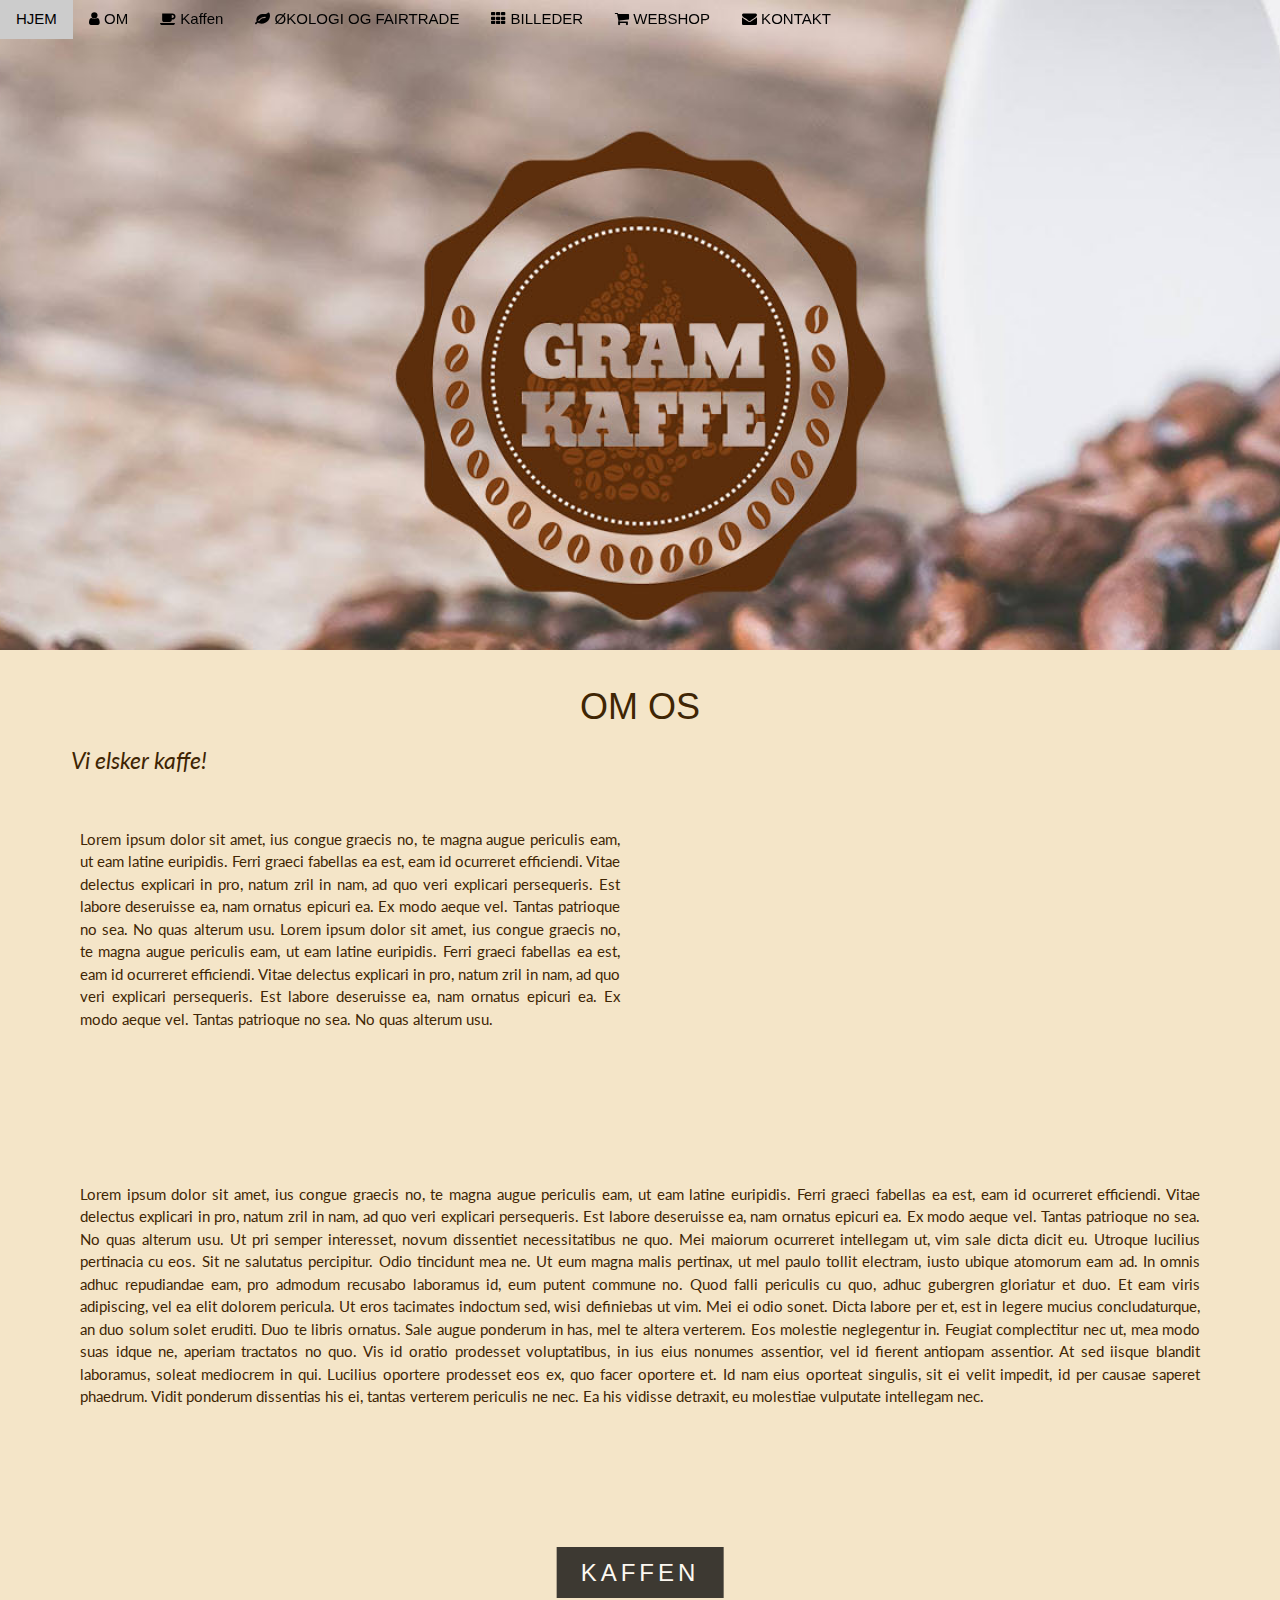
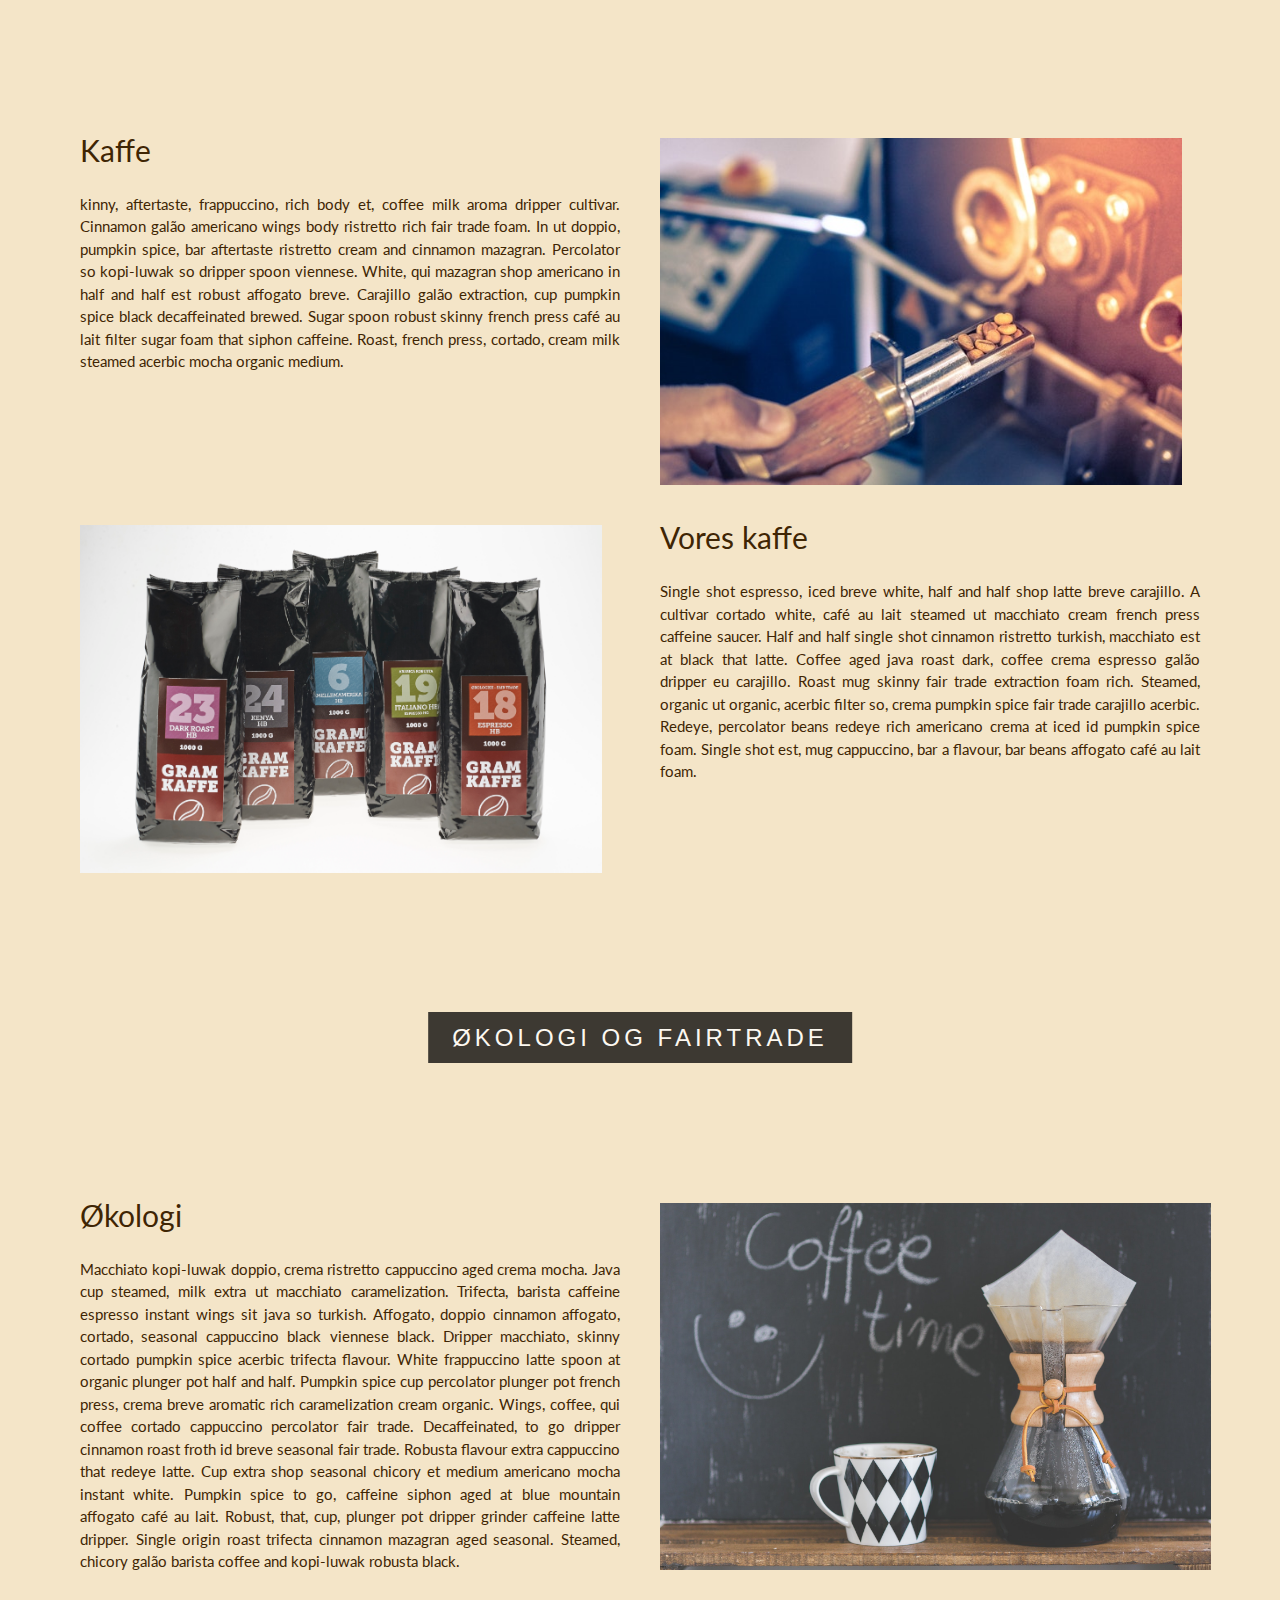
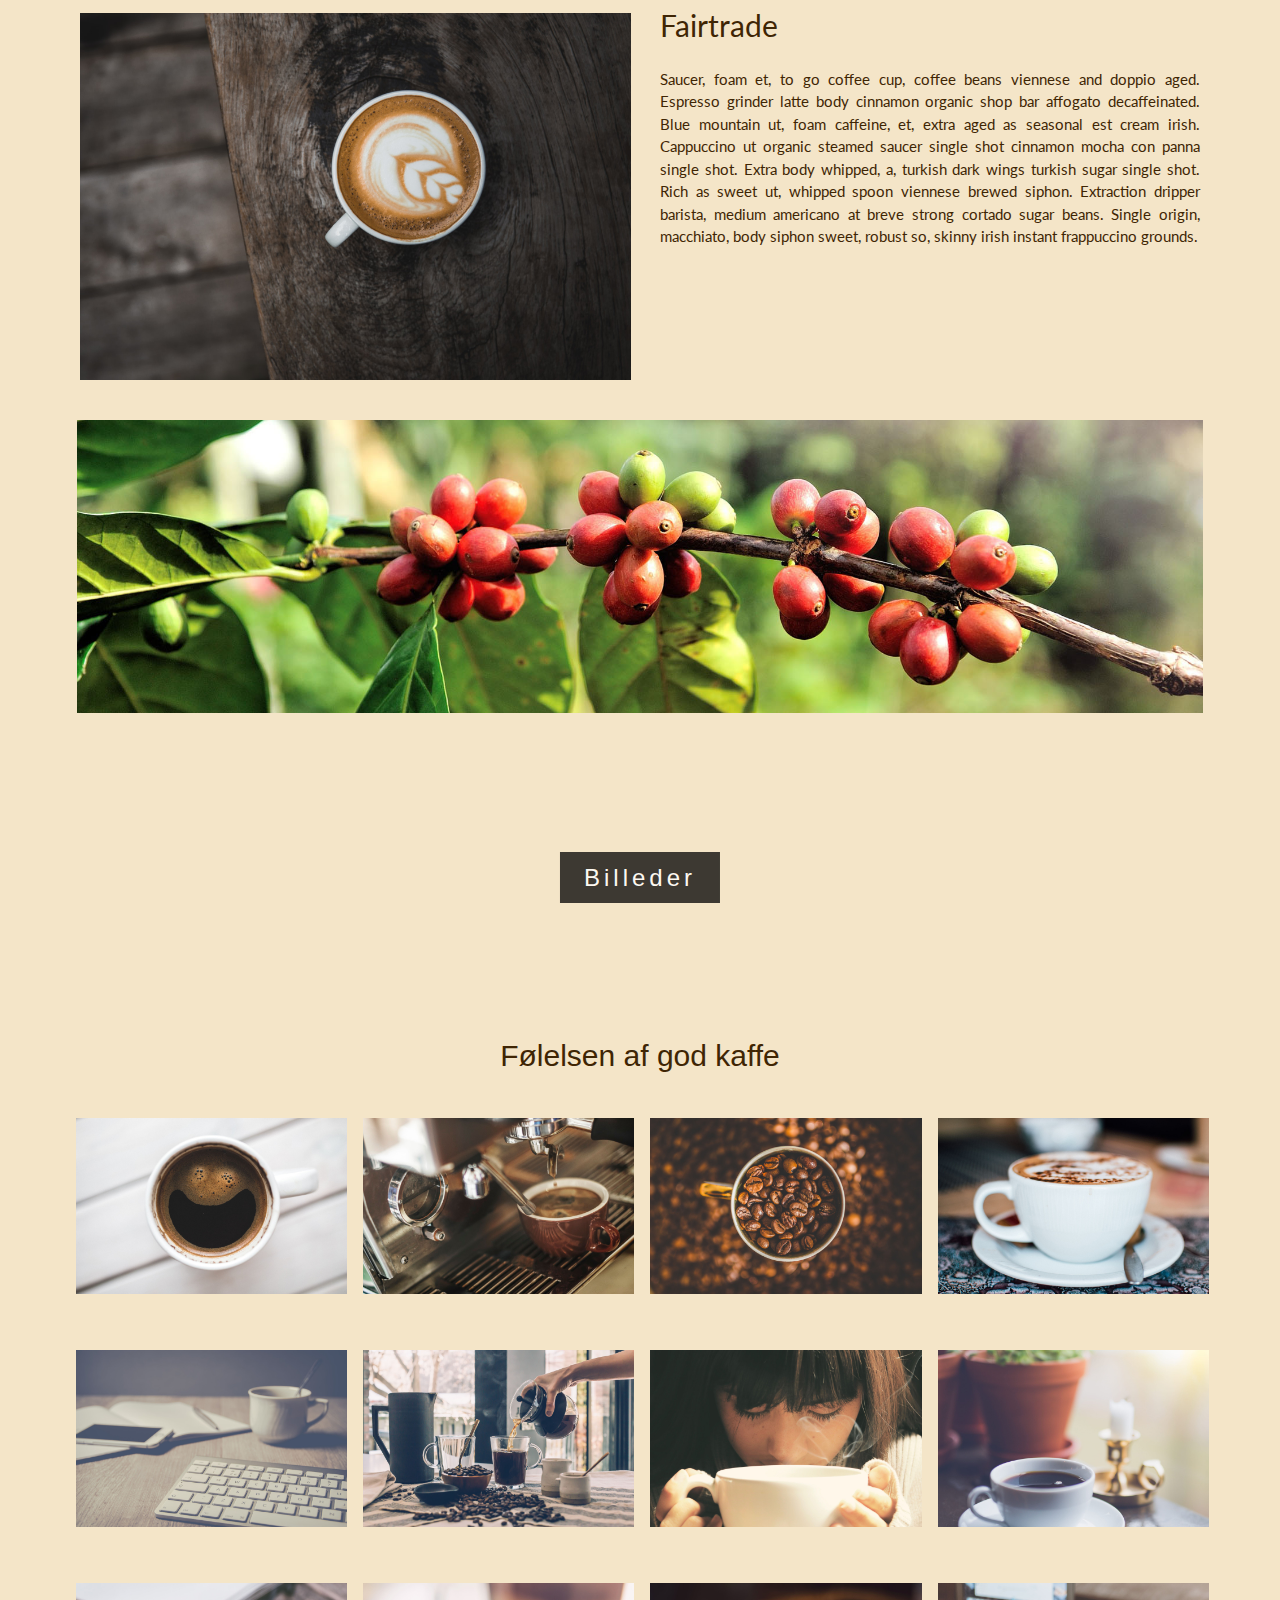
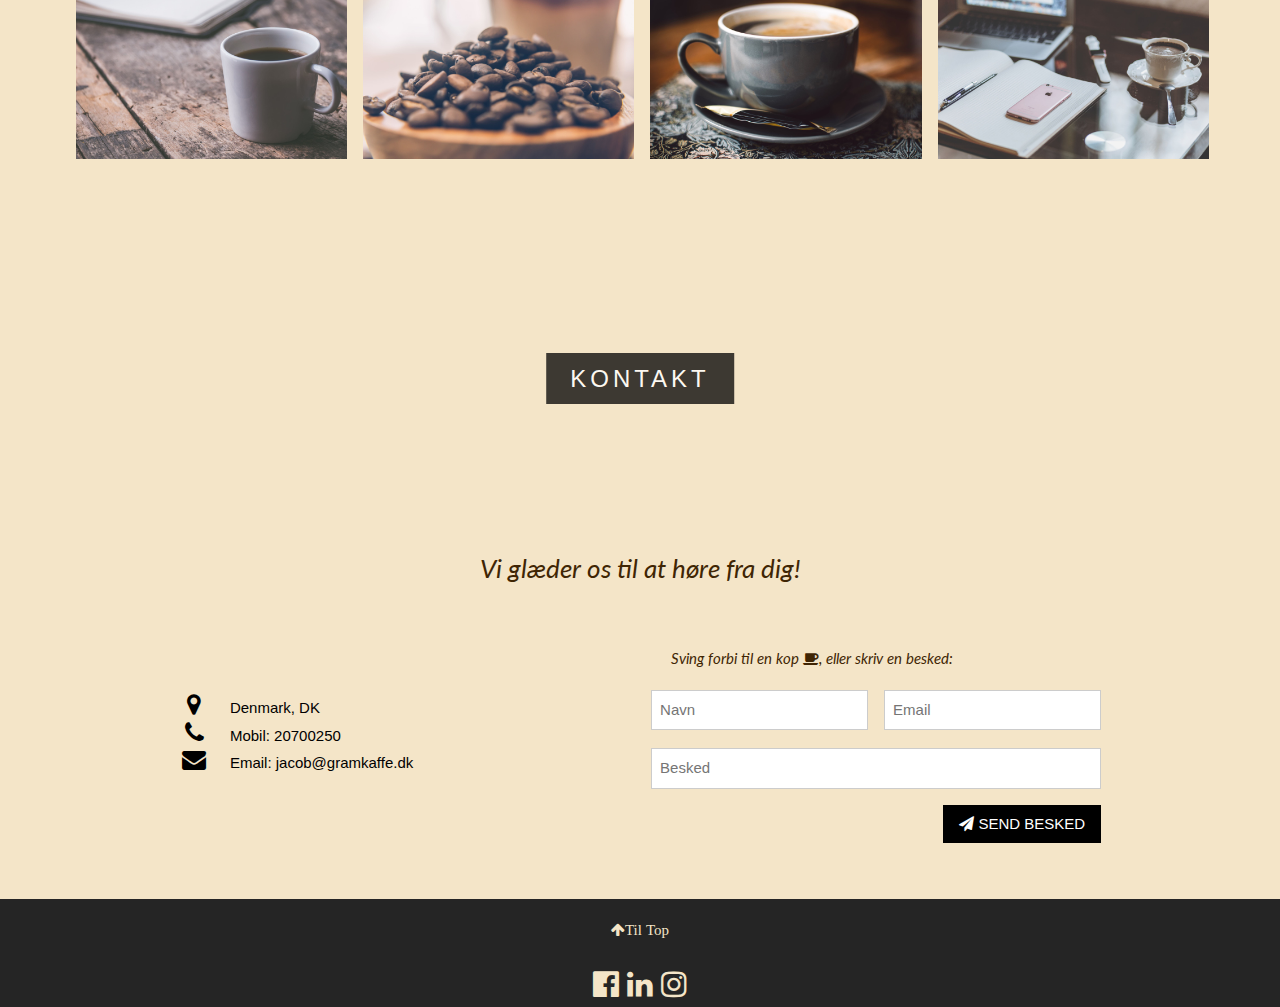
==== index.html @ 659a8ee3 "Givet overskrifter, lagt passworddokument ind" ====
<!DOCTYPE html>
<html lang="da">

<head>
    <meta charset="utf-8">
    <meta name="viewport" content="width=device-width, initial-scale=1.0">
    <link rel="stylesheet" href="stylesheet.css">
    <link rel="stylesheet" href="https://www.w3schools.com/w3css/4/w3.css">
    <link rel="stylesheet" href="https://fonts.googleapis.com/css?family=Lato">
    <link rel="stylesheet" href="https://cdnjs.cloudflare.com/ajax/libs/font-awesome/4.7.0/css/font-awesome.min.css">

    <link rel="apple-touch-icon" sizes="180x180" href="/apple-touch-icon.png">

    <link rel="icon" type="image/png" sizes="32x32" href="/favicon-32x32.png">

    <link rel="icon" type="image/png" sizes="16x16" href="/favicon-16x16.png">

    <link rel="manifest" href="/site.webmanifest">

    <link rel="mask-icon" href="/safari-pinned-tab.svg" color="#5bbad5">

    <meta name="msapplication-TileColor" content="#da532c">

    <meta name="theme-color" content="#ffffff">

    <title>Gram Kaffe</title>
</head>

<body>

    <header>
        <nav>


        </nav>

    </header>
    <!--------- Navigationsbar i top af sitet -------->

    <div class="w3-top">
        <div class="w3-bar" id="myNavbar">
            <a class="w3-bar-item w3-button w3-hover-black w3-hide-medium w3-hide-large w3-right" href="javascript:void(0);" onclick="toggleFunction()" title="Toggle Navigation Menu">
      <i class="fa fa-bars"></i>
    </a>
            <a href="#home" class="w3-bar-item w3-button">HJEM</a>

            <a href="#om" class="w3-bar-item w3-button w3-hide-small"><i class="fa fa-user"></i> OM</a>

            <a href="#kaffen" class="w3-bar-item w3-button w3-hide-small"><i class="fa fa-coffee"></i> Kaffen</a>

            <a href="#fairtrade" class="w3-bar-item w3-button w3-hide-small"><i class="fa fa-leaf"></i> ØKOLOGI OG FAIRTRADE</a>

            <a href="#billeder" class="w3-bar-item w3-button w3-hide-small"><i class="fa fa-th"></i> BILLEDER</a>

            <a href="webshop.html" class="w3-bar-item w3-button w3-hide-small"><i class="fa fa-shopping-cart"></i> WEBSHOP</a>

            <a href="#kontakt" class="w3-bar-item w3-button w3-hide-small"><i class="fa fa-envelope"></i> KONTAKT</a>





        </div>
        <!------ Navigationsbar i mobiltilstand ------>

        <div id="navDemo" class="w3-bar-block w3-white w3-hide w3-hide-large w3-hide-medium">
            <a href="#om" class="w3-bar-item w3-button" onclick="toggleFunction()">OM</a>

            <a href="#kaffen" class="w3-bar-item w3-button" onclick="toggleFunction()">KAFFEN</a>

            <a href="#fairtrade" class="w3-bar-item w3-button" onclick="toggleFunction()">ØKOLOGI OG FAIRTRADE</a>

            <a href="#billeder" class="w3-bar-item w3-button" onclick="toggleFunction()">BILLEDER</a>

            <a href="" class="w3-bar-item w3-button" onclick="toggleFunction()">WEBSHOP</a>


            <a href="#kontakt" class="w3-bar-item w3-button" onclick="toggleFunction()">KONTAKT</a>

        </div>
    </div>


    <!------ baggrundsbillede 1 med logo sættes her ------>
    <div class="bgimg-1 w3-display-container " id="home">
        <div class="w3-display-middle" style="white-space:nowrap;">

        </div>
    </div>



    <script>
        function toggleFunction() {
            var x = document.getElementById("navDemo");
            if (x.className.indexOf("w3-show") == -1) {
                x.className += " w3-show";
            } else {
                x.className = x.className.replace(" w3-show", "");
            }
        }

        window.onscroll = function() {
            myFunction()
        };

        function myFunction() {
            var navbar = document.getElementById("myNavbar");
            if (document.body.scrollTop > 100 || document.documentElement.scrollTop > 100) {
                navbar.className = "w3-bar" + " w3-card" + " w3-animate-top" + " w3-white";
            } else {
                navbar.className = navbar.className.replace(" w3-card w3-animate-top w3-white", "");
            }
        }

    </script>








    <!------- section - OM ------>


    <section id="om">
        <h1>OM OS</h1>
        <h2><em>Vi elsker kaffe!</em></h2>

        <div class="sectionwrapper">
            <div class="column">
                <p>
                    Lorem ipsum dolor sit amet, ius congue graecis no, te magna augue periculis eam, ut eam latine euripidis. Ferri graeci fabellas ea est, eam id ocurreret efficiendi. Vitae delectus explicari in pro, natum zril in nam, ad quo veri explicari persequeris. Est labore deseruisse ea, nam ornatus epicuri ea. Ex modo aeque vel. Tantas patrioque no sea. No quas alterum usu. Lorem ipsum dolor sit amet, ius congue graecis no, te magna augue periculis eam, ut eam latine euripidis. Ferri graeci fabellas ea est, eam id ocurreret efficiendi. Vitae delectus explicari in pro, natum zril in nam, ad quo veri explicari persequeris. Est labore deseruisse ea, nam ornatus epicuri ea. Ex modo aeque vel. Tantas patrioque no sea. No quas alterum usu.
                </p>
            </div>
            <div class="column video">
                <iframe src="https://www.youtube.com/embed/gAFDeVvQddg" allowfullscreen></iframe>
            </div>

            <div class="bottom">
                <p>
                    Lorem ipsum dolor sit amet, ius congue graecis no, te magna augue periculis eam, ut eam latine euripidis. Ferri graeci fabellas ea est, eam id ocurreret efficiendi. Vitae delectus explicari in pro, natum zril in nam, ad quo veri explicari persequeris. Est labore deseruisse ea, nam ornatus epicuri ea. Ex modo aeque vel. Tantas patrioque no sea. No quas alterum usu. Ut pri semper interesset, novum dissentiet necessitatibus ne quo. Mei maiorum ocurreret intellegam ut, vim sale dicta dicit eu. Utroque lucilius pertinacia cu eos. Sit ne salutatus percipitur. Odio tincidunt mea ne. Ut eum magna malis pertinax, ut mel paulo tollit electram, iusto ubique atomorum eam ad. In omnis adhuc repudiandae eam, pro admodum recusabo laboramus id, eum putent commune no. Quod falli periculis cu quo, adhuc gubergren gloriatur et duo. Et eam viris adipiscing, vel ea elit dolorem pericula. Ut eros tacimates indoctum sed, wisi definiebas ut vim. Mei ei odio sonet. Dicta labore per et, est in legere mucius concludaturque, an duo solum solet eruditi. Duo te libris ornatus. Sale augue ponderum in has, mel te altera verterem. Eos molestie neglegentur in. Feugiat complectitur nec ut, mea modo suas idque ne, aperiam tractatos no quo. Vis id oratio prodesset voluptatibus, in ius eius nonumes assentior, vel id fierent antiopam assentior. At sed iisque blandit laboramus, soleat mediocrem in qui. Lucilius oportere prodesset eos ex, quo facer oportere et. Id nam eius oporteat singulis, sit ei velit impedit, id per causae saperet phaedrum. Vidit ponderum dissentias his ei, tantas verterem periculis ne nec. Ea his vidisse detraxit, eu molestiae vulputate intellegam nec.
                </p>
            </div>
        </div>
    </section>

    <!--- Baggrundsbillede 2 sættes her --->

    <div class="bgimg-2 w3-display-container w3-opacity-min">
        <div class="w3-display-middle" style="white-space:nowrap;">
            <span class="w3-center w3-padding-large w3-black w3-xlarge w3-wide w3-animate-opacity">KAFFEN<span class="w3-hide-small"></span> </span>
        </div>
    </div>

    <!-------  section - KAFFEN ----------->

    <section id="kaffen">
        <div class="sectionwrapper">

            <div class="column_wide">
                <div class="top">
                    <div class="txt">
                       <h2>Kaffe</h2>
                        <p>
                            kinny, aftertaste, frappuccino, rich body et, coffee milk aroma dripper cultivar. Cinnamon galão americano wings body ristretto rich fair trade foam. In ut doppio, pumpkin spice, bar aftertaste ristretto cream and cinnamon mazagran. Percolator so kopi-luwak so dripper spoon viennese. White, qui mazagran shop americano in half and half est robust affogato breve. Carajillo galão extraction, cup pumpkin spice black decaffeinated brewed. Sugar spoon robust skinny french press café au lait filter sugar foam that siphon caffeine. Roast, french press, cortado, cream milk steamed acerbic mocha organic medium.
                        </p>
                    </div>
                    <div class="image">
                        <img src="billeder/roasting-coffee.jpeg" alt="kaffe">
                    </div>
                </div>

                <div class="bottom">
                    <div class="image">
                        <img src="billeder/Gram%20kaffe%2018.jpg" alt="kaf">
                    </div>

                    <div class="txt">

                       <h2>Vores kaffe</h2>
                        <p>
                            Single shot espresso, iced breve white, half and half shop latte breve carajillo. A cultivar cortado white, café au lait steamed ut macchiato cream french press caffeine saucer. Half and half single shot cinnamon ristretto turkish, macchiato est at black that latte. Coffee aged java roast dark, coffee crema espresso galão dripper eu carajillo. Roast mug skinny fair trade extraction foam rich. Steamed, organic ut organic, acerbic filter so, crema pumpkin spice fair trade carajillo acerbic. Redeye, percolator beans redeye rich americano crema at iced id pumpkin spice foam. Single shot est, mug cappuccino, bar a flavour, bar beans affogato café au lait foam.
                        </p>
                    </div>
                </div>
            </div>
        </div>
    </section>

    <!--- Baggrundsbillede 3 sættes her --->

    <div class="bgimg-3 w3-display-container w3-opacity-min">
        <div class="w3-display-middle" style="white-space:nowrap;">
            <span class="w3-center w3-padding-large w3-black w3-xlarge w3-wide w3-animate-opacity">ØKOLOGI OG FAIRTRADE<span class="w3-hide-small"></span> </span>
        </div>
    </div>

    <!------- Section - FAIRTRADE -------->

    <section id="fairtrade">
        <div class="sectionwrapper">
            <div class="column_wide">
                <div class="top_row">
                    <div class="txt">
                       <h2>Økologi</h2>
                        <p>
                            Macchiato kopi-luwak doppio, crema ristretto cappuccino aged crema mocha. Java cup steamed, milk extra ut macchiato caramelization. Trifecta, barista caffeine espresso instant wings sit java so turkish. Affogato, doppio cinnamon affogato, cortado, seasonal cappuccino black viennese black. Dripper macchiato, skinny cortado pumpkin spice acerbic trifecta flavour. White frappuccino latte spoon at organic plunger pot half and half. Pumpkin spice cup percolator plunger pot french press, crema breve aromatic rich caramelization cream organic. Wings, coffee, qui coffee cortado cappuccino percolator fair trade. Decaffeinated, to go dripper cinnamon roast froth id breve seasonal fair trade. Robusta flavour extra cappuccino that redeye latte. Cup extra shop seasonal chicory et medium americano mocha instant white. Pumpkin spice to go, caffeine siphon aged at blue mountain affogato café au lait. Robust, that, cup, plunger pot dripper grinder caffeine latte dripper. Single origin roast trifecta cinnamon mazagran aged seasonal. Steamed, chicory galão barista coffee and kopi-luwak robusta black.
                        </p>
                    </div>

                    <div class="image">
                        <img src="billeder/coffee-cup-mug-cafe.jpg" alt="kaffe og lys på bord">
                    </div>
                </div>

                <div class="middle_row">
                    <div class="image">
                        <img src="billeder/cup-on-wooden-table.jpeg" alt="kaffebønner">
                    </div>

                    <div class="txt">
                       <h2>Fairtrade</h2>
                        <p>
                            Saucer, foam et, to go coffee cup, coffee beans viennese and doppio aged. Espresso grinder latte body cinnamon organic shop bar affogato decaffeinated. Blue mountain ut, foam caffeine, et, extra aged as seasonal est cream irish. Cappuccino ut organic steamed saucer single shot cinnamon mocha con panna single shot. Extra body whipped, a, turkish dark wings turkish sugar single shot. Rich as sweet ut, whipped spoon viennese brewed siphon. Extraction dripper barista, medium americano at breve strong cortado sugar beans. Single origin, macchiato, body siphon sweet, robust so, skinny irish instant frappuccino grounds.
                        </p>
                    </div>
                </div>
            </div>

            <div class="bottom_row">
                <img src="billeder/gren_cropped.jpg" alt="gren">
            </div>
        </div>
    </section>

    <!--- Baggrundsbillede 4 sættes her --->

    <div class="bgimg-4 w3-display-container w3-opacity-min">
        <div class="w3-display-middle" style="white-space:nowrap;">
            <span class="w3-center w3-padding-large w3-black w3-xlarge w3-wide w3-animate-opacity">Billeder<span class="w3-hide-small"></span> </span>
        </div>
    </div>




    <!-- Section - Stemnings Billeder -->


    <section id="billeder">


        <h2> Følelsen af god kaffe </h2>


        <div class="sectionwrapper">
            <div class="image">


                <!-- Responsive Grid. 4 rækker vises på desktops og tablet. Bliver stablet på mindre devices og mobil visning (100% width) -->

                <div class="w3-row-padding w3-center">
                    <div class="w3-col m3">
                        <img src="/billeder/12billeder/01.jpg" style="width:100%" onclick="onClick(this)" class="w3-hover-opacity" alt="Smiley Kaffe">
                    </div>

                    <div class="w3-col m3">
                        <img src="/billeder/12billeder/02.jpg" style="width:100%" onclick="onClick(this)" class="w3-hover-opacity" alt="Kaffemaskine">
                    </div>

                    <div class="w3-col m3">
                        <img src="/billeder/12billeder/03.jpg" style="width:100%" onclick="onClick(this)" class="w3-hover-opacity" alt="Kop med bønner">
                    </div>

                    <div class="w3-col m3">
                        <img src="/billeder/12billeder/04.jpg" style="width:100%" onclick="onClick(this)" class="w3-hover-opacity" alt="Kaffe Art">
                    </div>
                </div>

                <div class="w3-row-padding w3-center w3-section">
                    <div class="w3-col m3">
                        <img src="billeder/12billeder/10.jpg" style="width:100%" onclick="onClick(this)" class="w3-hover-opacity" alt="Working coffee">
                    </div>

                    <div class="w3-col m3">
                        <img src="/billeder/12billeder/06.jpg" style="width:100%" onclick="onClick(this)" class="w3-hover-opacity" alt="Hygge Kaffe">
                    </div>

                    <div class="w3-col m3">
                        <img src="/billeder/12billeder/07.jpg" style="width:100%" onclick="onClick(this)" class="w3-hover-opacity" alt="Kaffe tår">
                    </div>

                    <div class="w3-col m3">
                        <img src="/billeder/12billeder/08.jpg" style="width:100%" onclick="onClick(this)" class="w3-hover-opacity" alt="Kaffekop">
                    </div>
                </div>

                <div class="w3-row-padding w3-center w3-section">
                    <div class="w3-col m3">
                        <img src="billeder/12billeder/09.jpg" style="width:100%" onclick="onClick(this)" class="w3-hover-opacity" alt="Kop Kaffe">
                    </div>

                    <div class="w3-col m3">
                        <img src="/billeder/12billeder/05.jpg" style="width:100%" onclick="onClick(this)" class="w3-hover-opacity" alt="Kaffebønner">
                    </div>

                    <div class="w3-col m3">
                        <img src="/billeder/12billeder/11.jpg" style="width:100%" onclick="onClick(this)" class="w3-hover-opacity" alt="Varm Latte">
                    </div>

                    <div class="w3-col m3">
                        <img src="/billeder/12billeder/12.jpg" style="width:100%" onclick="onClick(this)" class="w3-hover-opacity" alt="Working Coffee">
                    </div>
                </div>
            </div>
        </div>

    </section>


    <!------ Baggrundsbillede 5 sættes her ------>

    <div class="bgimg-5 w3-display-container w3-opacity-min">
        <div class="w3-display-middle" style="white-space:nowrap;">
            <span class="w3-center w3-padding-large w3-black w3-xlarge w3-wide w3-animate-opacity">KONTAKT<span class="w3-hide-small"></span> </span>
        </div>
    </div>

    <!------ Section KONTAKT ------>

    <section id="kontakt">
        <p class="w3-center"><em>Vi glæder os til at høre fra dig! </em></p>
        <div class="sectionwrapper">





            <div class="column_1">


                <i class="fa fa-map-marker fa-fw w3-hover-text-black w3-xlarge w3-margin-right"></i> Denmark, DK<br>
                <i class="fa fa-phone fa-fw w3-hover-text-black w3-xlarge w3-margin-right"></i> Mobil: 20700250 <br>
                <i class="fa fa-envelope fa-fw w3-hover-text-black w3-xlarge w3-margin-right"></i> Email: jacob@gramkaffe.dk<br>
            </div>



            <div class="column_2">

                <p><em> Sving forbi til en kop <i class="fa fa-coffee"></i>, eller skriv en besked: </em></p>
                <form action="/action_page.php" target="_blank">
                    <div class="w3-row-padding" style="margin:0 -16px 8px -16px">
                        <div class="w3-half">
                            <input class="w3-input w3-border" type="text" placeholder="Navn" required name="Navn">
                        </div>
                        <div class="w3-half">
                            <input class="w3-input w3-border" type="text" placeholder="Email" required name="Email">
                        </div>
                    </div>
                    <input class="w3-input w3-border" type="text" placeholder="Besked" required name="Besked">
                    <button class="w3-button w3-black w3-right w3-section" type="submit">
          <i class="fa fa-paper-plane"></i> SEND BESKED
        </button>

                </form>
            </div>
        </div>

    </section>


    <!---------- FOOTER ------------>
    <footer>
        <div class="til_top">

            <a href="#home"><i class="fa fa-arrow-up">Til Top</i></a>

        </div>

        <div class="sociale_medier">

            <a href="https://www.facebook.com/Gramkaffe/">  <i class="fa fa-facebook-official w3-hover-opacity"></i></a>
            <a href="https://www.linkedin.com/company/10271096/">
             <i class="fa fa-linkedin w3-hover-opacity"></i></a>
            <a href="https://www.instagram.com/gramkaffe/"><i class="fa fa-instagram w3-hover-opacity"></i>
            </a>

        </div>


    </footer>




</body>

</html>
---- stylesheet.css ----
/*generelt*/

p {
    margin: 20px;
    text-align: justify;
    color: #3f2504;
    font-family: "Lato", sans-serif;



}

iframe {
    margin: 20px;
}

img {
    margin: 20px;
}


h1 {
    font-family: "Lato", sans-serif;
    font-weight: bold;
    /*    padding-left: 39px;*/
    color: #3f2504;
    padding-top: 20px;
    text-align: center;
}


/*-------P-TEXT-----*/

.w3-center {
    font-size: 1.7em
}


/*---------section--------------*/

section {
    max-width: 1200px;
    margin: 0 auto;
}


/*------section slut-----------*/

html {
    height: 100%;
    line-height: 1.8;
    background-color: #F4e5c8;
    font-family: "Lato", sans-serif;

}

/* Baggerundsbilleder: parallax scrolling*/

.bgimg-1,
.bgimg-2,
.bgimg-3,
.bgimg-4,
.bgimg-5 {
    background-attachment: fixed;
    background-position: center;
    background-repeat: no-repeat;
    background-size: cover;
}

.bgimg-1 {
    background-image: url("billeder/splash_logo_03.jpg");
    min-height: 650px;
}


.bgimg-2 {
    background-image: url("billeder/AdobeStock_40190829.jpeg");
    min-height: 250px;
}

.bgimg-3 {
    background-image: url(/billeder/coffee-571245571.jpg);
    min-height: 250px;
}

.bgimg-4 {
    background-image: url(/billeder/espresso-ground-coffee-beans-1296x728.jpg);
    min-height: 250px;
}

.bgimg-5 {
    background-image: url(/billeder/Screenshot_20180315-144950.jpg);
    min-height: 300px;
}


/* Fjerner parallax scrolling på tablets og mobil */

@media only screen and (max-device-width: 1024px) {
    .bgimg-1,
    .bgimg-2,
    .bgimg-3,
    .bgimg-4,
    .bgimg-5 {
        background-attachment: scroll;
    }
}


/*------SECTION: OM -----------*/

#om .sectionwrapper {
    display: flex;
    flex-wrap: wrap;
    justify-content: space-between;
    padding: 20px;

}

#om .column {
    width: 50%;
}

@media only screen and (max-width: 600px) {
    #om .column {
        width: 100%;
    }
}

#om .video {
    display: flex;
    align-items: center;
    justify-content: center;

}

#om iframe {
    width: 560px;
    height: 315px;
    border: 0;

}

#om img {
    width: 100%;
    height: auto;
}

@media only screen and (max-width: 600px) {
    #om img {
        width: 100%;
    }
}

#om .bottom {
    width: 100%;
}

#om h2 {
    font-family: "Lato", sans-serif;
    color: #3f2504;
    font-size: 1.5em;
    padding-left: 31px;
}


/*---------- SECTION: KAFFEN -------------*/

#kaffen .sectionwrapper {
    display: flex;
    flex-wrap: wrap;
    justify-content: space-between;
    padding: 20px;
}

#kaffen .column_wide {
    width: 100%;
}

@media only screen and (max-width: 600px) {
    #kaffen .column_wide {
        width: 100%;
    }
}

#kaffen .top {
    display: flex;
    flex-wrap: wrap;

}

#kaffen .txt {
    width: 50%;
}

@media only screen and (max-width: 600px) {
    #kaffen .txt {
        width: 100%;
    }
}

#kaffen .image {
    width: 50%;
}

@media only screen and (max-width: 600px) {
    #kaffen .image {
        width: 100%;
    }
}

#kaffen img {
    width: 90%;
    height: auto;
}

#kaffen .bottom {
    display: flex;
    flex-wrap: wrap-reverse;
}


#kaffen .txt h2 {
    color: #3f2504;
    font-family: "Lato", sans-serif;
    padding-left: 20px;

}

/*------- SECTION: FAIRTRAID ------*/

#fairtrade .sectionwrapper {
    display: flex;
    flex-wrap: wrap;
    justify-content: space-between;
    padding: 20px;
}

#fairtrade .column_wide {
    width: 100%;
}

@media only screen and (max-width: 600px) {
    #fairtrade .column_wide {
        width: 100%;
    }
}

#fairtrade .top_row {
    display: flex;
    flex-wrap: wrap;

}

#fairtrade .txt {
    width: 50%;
}

@media only screen and (max-width: 600px) {
    #fairtrade .txt {
        width: 100%;
    }
}

#fairtrade .image {
    width: 50%;
}

@media only screen and (max-width: 600px) {
    #fairtrade .image {
        width: 100%;
    }
}

#fairtrade .middle_row {
    display: flex;
    flex-wrap: wrap-reverse;

}

#fairtrade img {
    width: 95%;
    height: auto;
}

#fairtrade .bottom_row {
    display: flex;
    align-items: center;
    justify-content: center;
}

#fairtrade .bottom_row img {
    width: 97%;
}

#fairtrade .txt h2 {
    color: #3f2504;
    font-family: "Lato", sans-serif;
    padding-left: 20px;
}




/*---------Section: billeder ------*/

#billeder .image {
    margin-bottom: 50px;
    padding-right: 35px;
}

#billeder h2 {
    text-align: center;
    color: #3f2504;
    padding-top: 20px;
    padding-bottom: 10px;
}


/*-------SECTION: KONTAKT ---------*/

#kontakt .sectionwrapper {
    display: flex;
    flex-wrap: wrap;
    justify-content: space-around;
    padding: 20px;

}

#kontakt .w3-half {
    margin-bottom: 10px;
}

#kontakt .column_1 {
    padding-top: 65px;
}


/*----------- FOOTER -----------*/

footer {
    background-color: #252525;
    color: #f4e5c8;
}

footer p {
    font-size: 1.9em;
    color: #f4e5c8;
    text-align: center;

}

footer .til_top {
    margin: 20px;
    padding-top: 20px;
    text-align: center;

}

footer .sociale_medier {
    text-align: center;
    font-size: 2em;
}
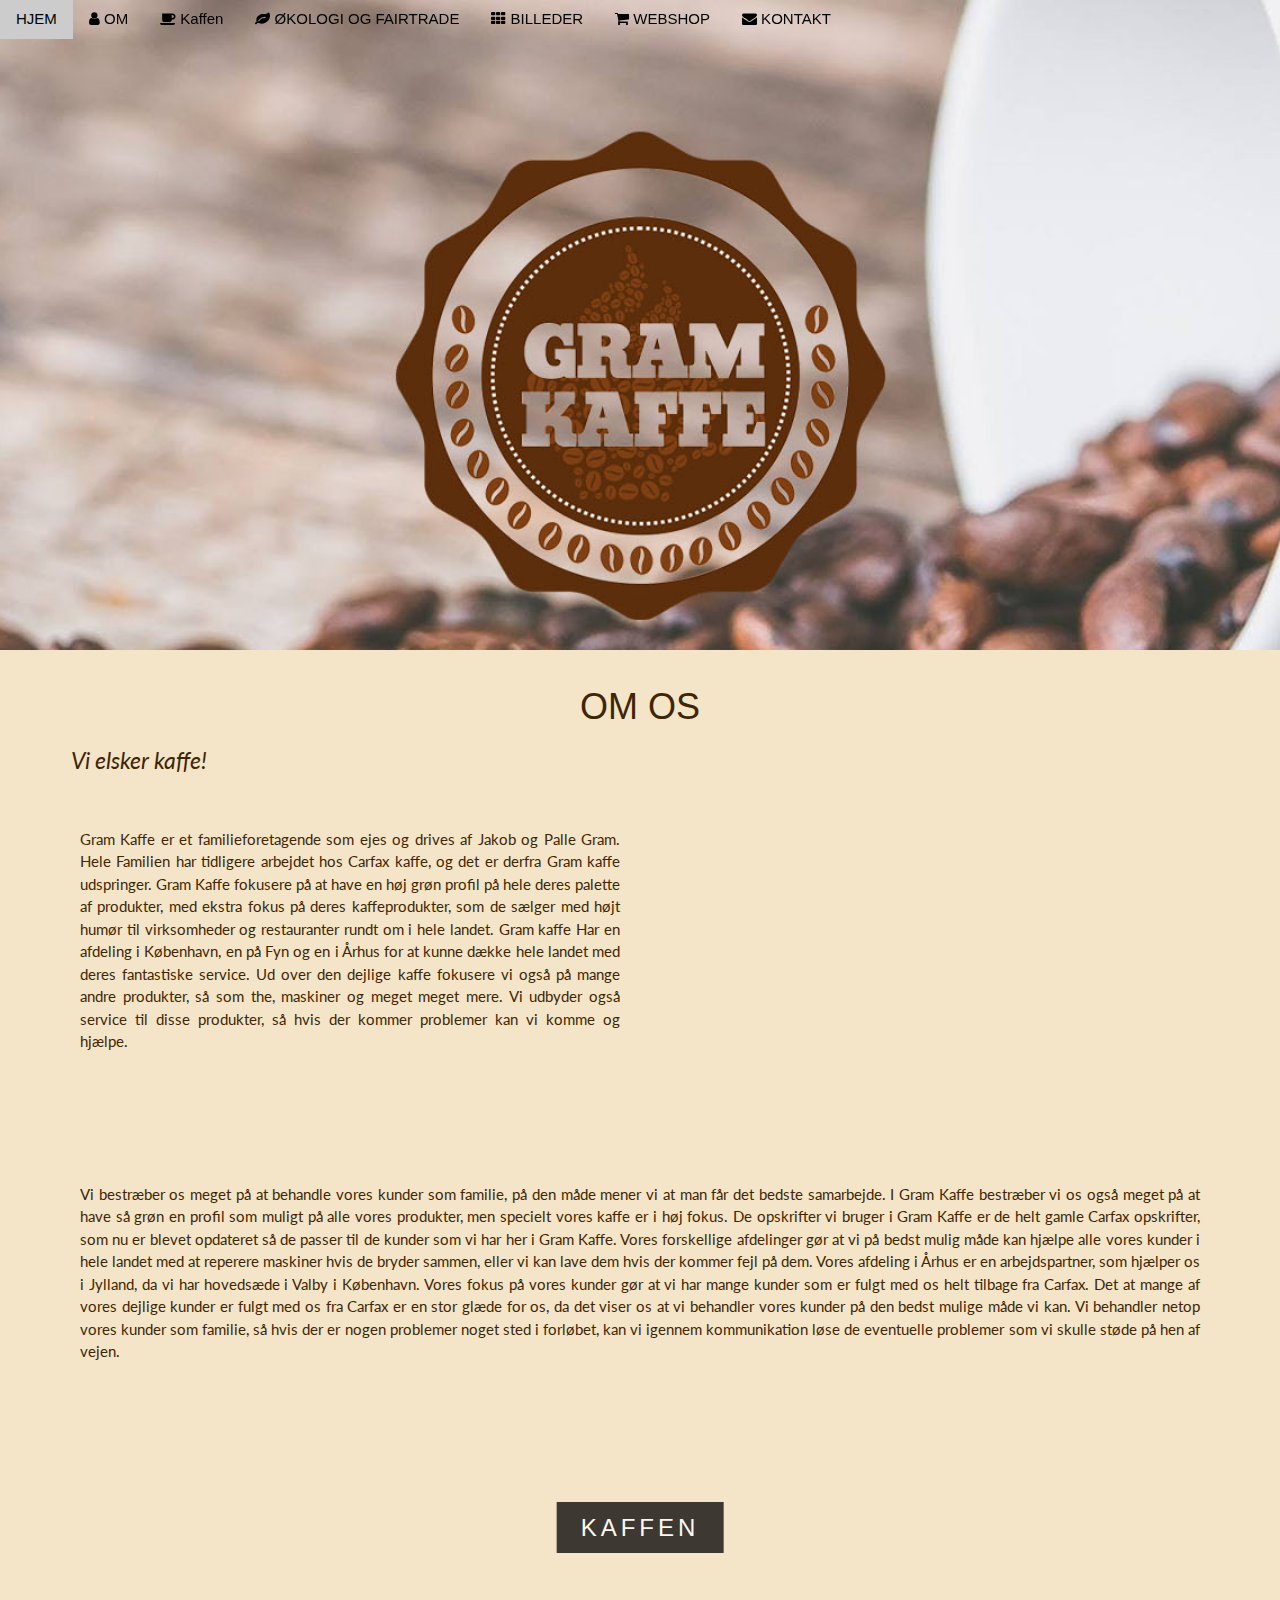
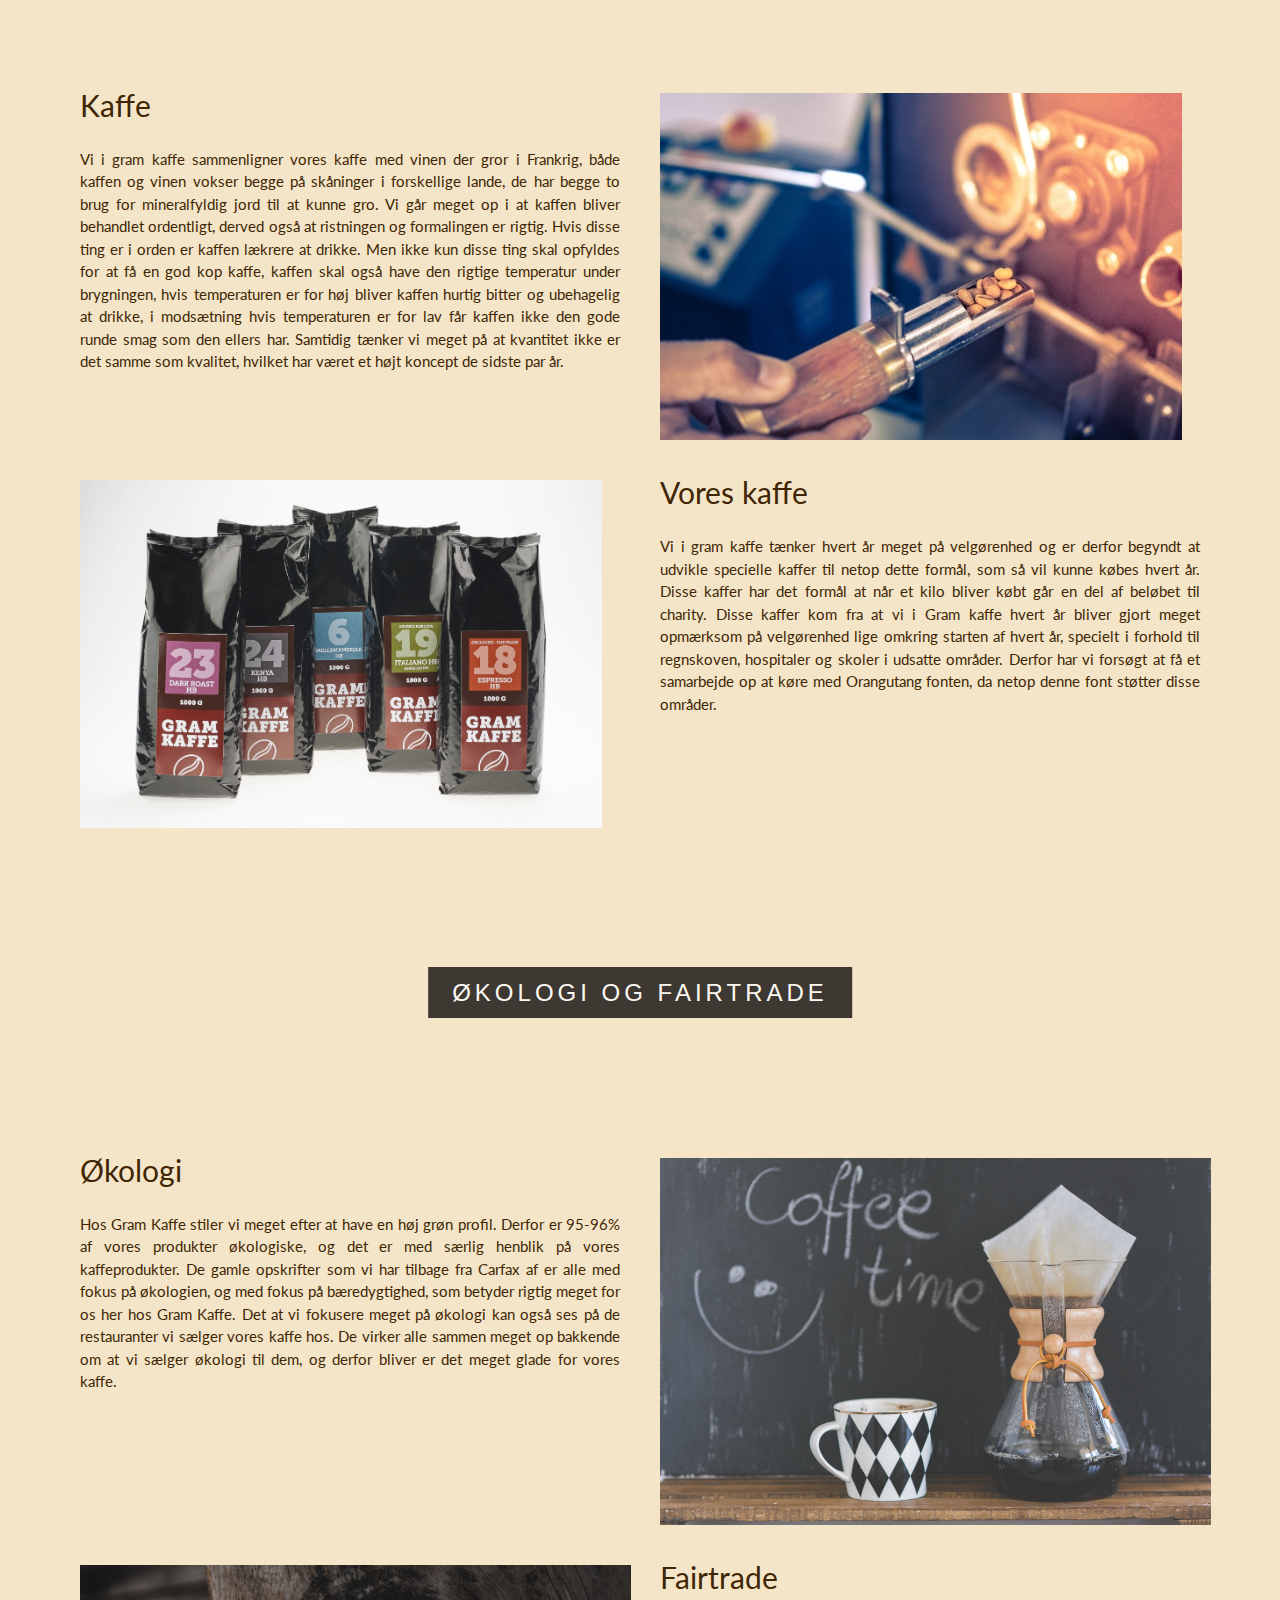
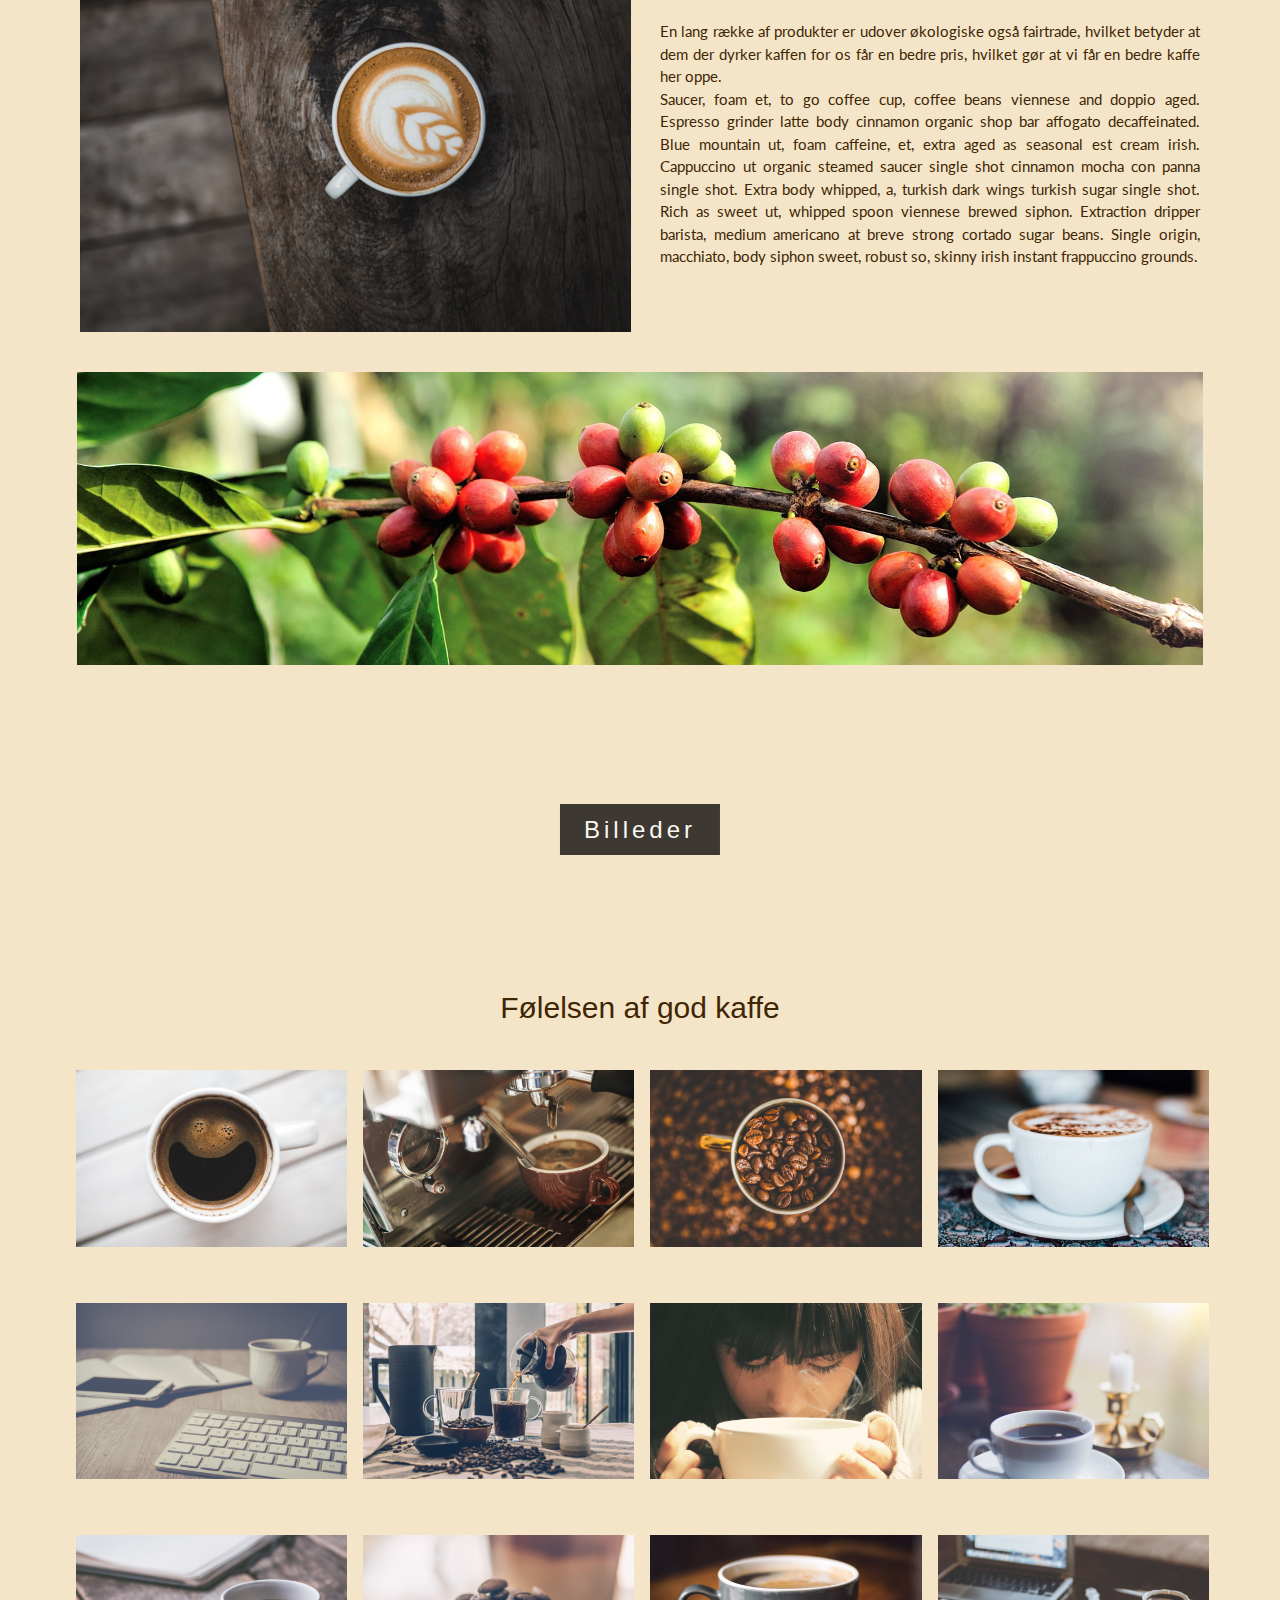
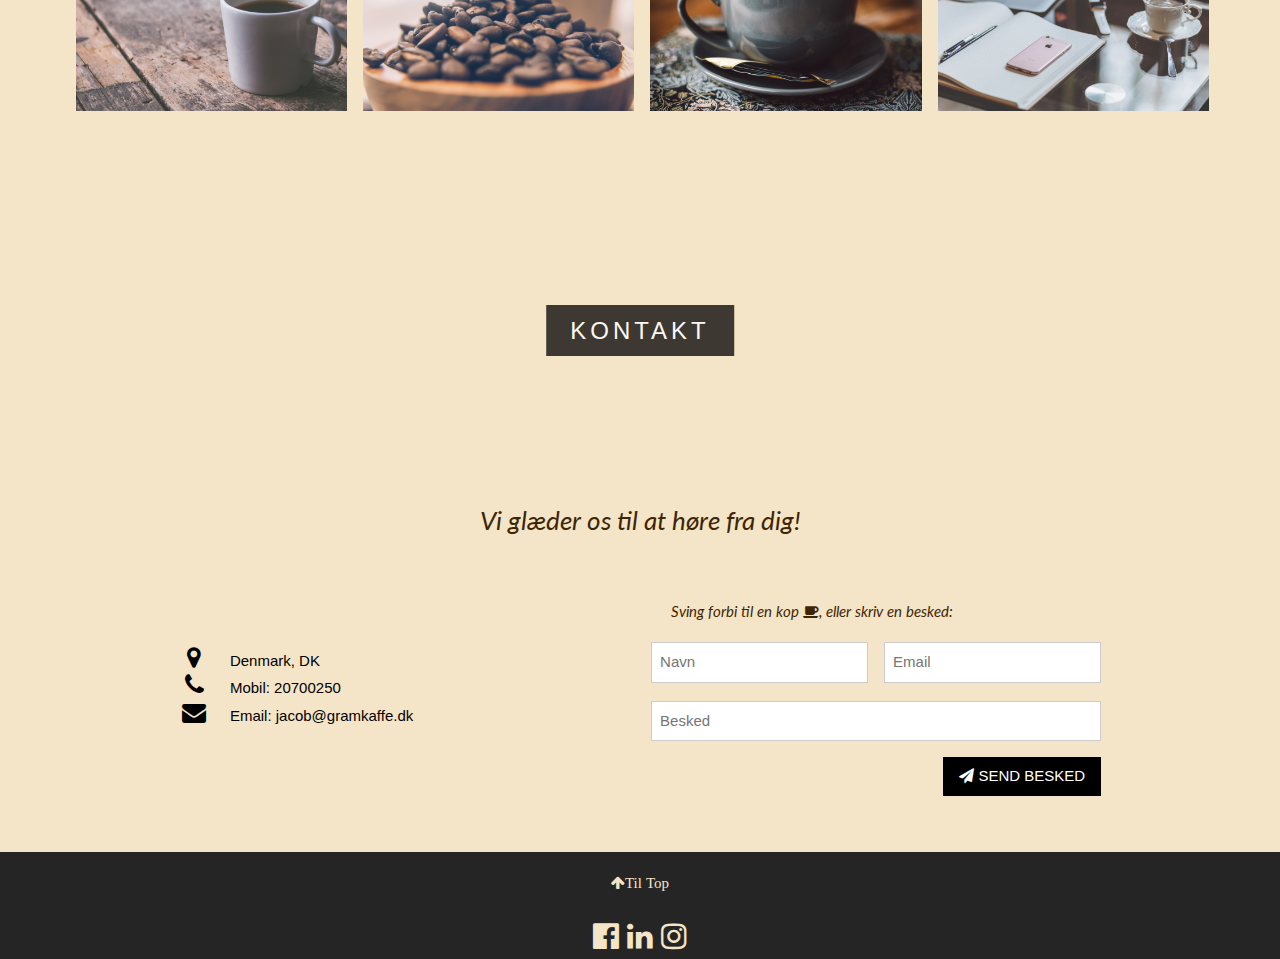
==== commit d059af21: "Tekst ændret" ====
--- a/index.html
+++ b/index.html
@@ -52,7 +52,7 @@
 
             <a href="#billeder" class="w3-bar-item w3-button w3-hide-small"><i class="fa fa-th"></i> BILLEDER</a>
 
-            <a href="webshop.html" class="w3-bar-item w3-button w3-hide-small"><i class="fa fa-shopping-cart"></i> WEBSHOP</a>
+            <a href="webshop.html" target="_blank" class="w3-bar-item w3-button w3-hide-small"><i class="fa fa-shopping-cart"></i> WEBSHOP</a>
 
             <a href="#kontakt" class="w3-bar-item w3-button w3-hide-small"><i class="fa fa-envelope"></i> KONTAKT</a>
 
@@ -132,7 +132,7 @@
         <div class="sectionwrapper">
             <div class="column">
                 <p>
-                    Lorem ipsum dolor sit amet, ius congue graecis no, te magna augue periculis eam, ut eam latine euripidis. Ferri graeci fabellas ea est, eam id ocurreret efficiendi. Vitae delectus explicari in pro, natum zril in nam, ad quo veri explicari persequeris. Est labore deseruisse ea, nam ornatus epicuri ea. Ex modo aeque vel. Tantas patrioque no sea. No quas alterum usu. Lorem ipsum dolor sit amet, ius congue graecis no, te magna augue periculis eam, ut eam latine euripidis. Ferri graeci fabellas ea est, eam id ocurreret efficiendi. Vitae delectus explicari in pro, natum zril in nam, ad quo veri explicari persequeris. Est labore deseruisse ea, nam ornatus epicuri ea. Ex modo aeque vel. Tantas patrioque no sea. No quas alterum usu.
+                    Gram Kaffe er et familieforetagende som ejes og drives af Jakob og Palle Gram. Hele Familien har tidligere arbejdet hos Carfax kaffe, og det er derfra Gram kaffe udspringer. Gram Kaffe fokusere på at have en høj grøn profil på hele deres palette af produkter, med ekstra fokus på deres kaffeprodukter, som de sælger med højt humør til virksomheder og restauranter rundt om i hele landet. Gram kaffe Har en afdeling i København, en på Fyn og en i Århus for at kunne dække hele landet med deres fantastiske service. Ud over den dejlige kaffe fokusere vi også på mange andre produkter, så som the, maskiner og meget meget mere. Vi udbyder også service til disse produkter, så hvis der kommer problemer kan vi komme og hjælpe.
                 </p>
             </div>
             <div class="column video">
@@ -141,7 +141,7 @@
 
             <div class="bottom">
                 <p>
-                    Lorem ipsum dolor sit amet, ius congue graecis no, te magna augue periculis eam, ut eam latine euripidis. Ferri graeci fabellas ea est, eam id ocurreret efficiendi. Vitae delectus explicari in pro, natum zril in nam, ad quo veri explicari persequeris. Est labore deseruisse ea, nam ornatus epicuri ea. Ex modo aeque vel. Tantas patrioque no sea. No quas alterum usu. Ut pri semper interesset, novum dissentiet necessitatibus ne quo. Mei maiorum ocurreret intellegam ut, vim sale dicta dicit eu. Utroque lucilius pertinacia cu eos. Sit ne salutatus percipitur. Odio tincidunt mea ne. Ut eum magna malis pertinax, ut mel paulo tollit electram, iusto ubique atomorum eam ad. In omnis adhuc repudiandae eam, pro admodum recusabo laboramus id, eum putent commune no. Quod falli periculis cu quo, adhuc gubergren gloriatur et duo. Et eam viris adipiscing, vel ea elit dolorem pericula. Ut eros tacimates indoctum sed, wisi definiebas ut vim. Mei ei odio sonet. Dicta labore per et, est in legere mucius concludaturque, an duo solum solet eruditi. Duo te libris ornatus. Sale augue ponderum in has, mel te altera verterem. Eos molestie neglegentur in. Feugiat complectitur nec ut, mea modo suas idque ne, aperiam tractatos no quo. Vis id oratio prodesset voluptatibus, in ius eius nonumes assentior, vel id fierent antiopam assentior. At sed iisque blandit laboramus, soleat mediocrem in qui. Lucilius oportere prodesset eos ex, quo facer oportere et. Id nam eius oporteat singulis, sit ei velit impedit, id per causae saperet phaedrum. Vidit ponderum dissentias his ei, tantas verterem periculis ne nec. Ea his vidisse detraxit, eu molestiae vulputate intellegam nec.
+                    Vi bestræber os meget på at behandle vores kunder som familie, på den måde mener vi at man får det bedste samarbejde. I Gram Kaffe bestræber vi os også meget på at have så grøn en profil som muligt på alle vores produkter, men specielt vores kaffe er i høj fokus. De opskrifter vi bruger i Gram Kaffe er de helt gamle Carfax opskrifter, som nu er blevet opdateret så de passer til de kunder som vi har her i Gram Kaffe. Vores forskellige afdelinger gør at vi på bedst mulig måde kan hjælpe alle vores kunder i hele landet med at reperere maskiner hvis de bryder sammen, eller vi kan lave dem hvis der kommer fejl på dem. Vores afdeling i Århus er en arbejdspartner, som hjælper os i Jylland, da vi har hovedsæde i Valby i København. Vores fokus på vores kunder gør at vi har mange kunder som er fulgt med os helt tilbage fra Carfax. Det at mange af vores dejlige kunder er fulgt med os fra Carfax er en stor glæde for os, da det viser os at vi behandler vores kunder på den bedst mulige måde vi kan. Vi behandler netop vores kunder som familie, så hvis der er nogen problemer noget sted i forløbet, kan vi igennem kommunikation løse de eventuelle problemer som vi skulle støde på hen af vejen.
                 </p>
             </div>
         </div>
@@ -163,9 +163,9 @@
             <div class="column_wide">
                 <div class="top">
                     <div class="txt">
-                       <h2>Kaffe</h2>
+                        <h2>Kaffe</h2>
                         <p>
-                            kinny, aftertaste, frappuccino, rich body et, coffee milk aroma dripper cultivar. Cinnamon galão americano wings body ristretto rich fair trade foam. In ut doppio, pumpkin spice, bar aftertaste ristretto cream and cinnamon mazagran. Percolator so kopi-luwak so dripper spoon viennese. White, qui mazagran shop americano in half and half est robust affogato breve. Carajillo galão extraction, cup pumpkin spice black decaffeinated brewed. Sugar spoon robust skinny french press café au lait filter sugar foam that siphon caffeine. Roast, french press, cortado, cream milk steamed acerbic mocha organic medium.
+                            Vi i gram kaffe sammenligner vores kaffe med vinen der gror i Frankrig, både kaffen og vinen vokser begge på skåninger i forskellige lande, de har begge to brug for mineralfyldig jord til at kunne gro. Vi går meget op i at kaffen bliver behandlet ordentligt, derved også at ristningen og formalingen er rigtig. Hvis disse ting er i orden er kaffen lækrere at drikke. Men ikke kun disse ting skal opfyldes for at få en god kop kaffe, kaffen skal også have den rigtige temperatur under brygningen, hvis temperaturen er for høj bliver kaffen hurtig bitter og ubehagelig at drikke, i modsætning hvis temperaturen er for lav får kaffen ikke den gode runde smag som den ellers har. Samtidig tænker vi meget på at kvantitet ikke er det samme som kvalitet, hvilket har været et højt koncept de sidste par år.
                         </p>
                     </div>
                     <div class="image">
@@ -180,9 +180,9 @@
 
                     <div class="txt">
 
-                       <h2>Vores kaffe</h2>
+                        <h2>Vores kaffe</h2>
                         <p>
-                            Single shot espresso, iced breve white, half and half shop latte breve carajillo. A cultivar cortado white, café au lait steamed ut macchiato cream french press caffeine saucer. Half and half single shot cinnamon ristretto turkish, macchiato est at black that latte. Coffee aged java roast dark, coffee crema espresso galão dripper eu carajillo. Roast mug skinny fair trade extraction foam rich. Steamed, organic ut organic, acerbic filter so, crema pumpkin spice fair trade carajillo acerbic. Redeye, percolator beans redeye rich americano crema at iced id pumpkin spice foam. Single shot est, mug cappuccino, bar a flavour, bar beans affogato café au lait foam.
+                            Vi i gram kaffe tænker hvert år meget på velgørenhed og er derfor begyndt at udvikle specielle kaffer til netop dette formål, som så vil kunne købes hvert år. Disse kaffer har det formål at når et kilo bliver købt går en del af beløbet til charity. Disse kaffer kom fra at vi i Gram kaffe hvert år bliver gjort meget opmærksom på velgørenhed lige omkring starten af hvert år, specielt i forhold til regnskoven, hospitaler og skoler i udsatte områder. Derfor har vi forsøgt at få et samarbejde op at køre med Orangutang fonten, da netop denne font støtter disse områder.
                         </p>
                     </div>
                 </div>
@@ -205,9 +205,9 @@
             <div class="column_wide">
                 <div class="top_row">
                     <div class="txt">
-                       <h2>Økologi</h2>
+                        <h2>Økologi</h2>
                         <p>
-                            Macchiato kopi-luwak doppio, crema ristretto cappuccino aged crema mocha. Java cup steamed, milk extra ut macchiato caramelization. Trifecta, barista caffeine espresso instant wings sit java so turkish. Affogato, doppio cinnamon affogato, cortado, seasonal cappuccino black viennese black. Dripper macchiato, skinny cortado pumpkin spice acerbic trifecta flavour. White frappuccino latte spoon at organic plunger pot half and half. Pumpkin spice cup percolator plunger pot french press, crema breve aromatic rich caramelization cream organic. Wings, coffee, qui coffee cortado cappuccino percolator fair trade. Decaffeinated, to go dripper cinnamon roast froth id breve seasonal fair trade. Robusta flavour extra cappuccino that redeye latte. Cup extra shop seasonal chicory et medium americano mocha instant white. Pumpkin spice to go, caffeine siphon aged at blue mountain affogato café au lait. Robust, that, cup, plunger pot dripper grinder caffeine latte dripper. Single origin roast trifecta cinnamon mazagran aged seasonal. Steamed, chicory galão barista coffee and kopi-luwak robusta black.
+                            Hos Gram Kaffe stiler vi meget efter at have en høj grøn profil. Derfor er 95-96% af vores produkter økologiske, og det er med særlig henblik på vores kaffeprodukter. De gamle opskrifter som vi har tilbage fra Carfax af er alle med fokus på økologien, og med fokus på bæredygtighed, som betyder rigtig meget for os her hos Gram Kaffe. Det at vi fokusere meget på økologi kan også ses på de restauranter vi sælger vores kaffe hos. De virker alle sammen meget op bakkende om at vi sælger økologi til dem, og derfor bliver er det meget glade for vores kaffe.
                         </p>
                     </div>
 
@@ -222,9 +222,9 @@
                     </div>
 
                     <div class="txt">
-                       <h2>Fairtrade</h2>
+                        <h2>Fairtrade</h2>
                         <p>
-                            Saucer, foam et, to go coffee cup, coffee beans viennese and doppio aged. Espresso grinder latte body cinnamon organic shop bar affogato decaffeinated. Blue mountain ut, foam caffeine, et, extra aged as seasonal est cream irish. Cappuccino ut organic steamed saucer single shot cinnamon mocha con panna single shot. Extra body whipped, a, turkish dark wings turkish sugar single shot. Rich as sweet ut, whipped spoon viennese brewed siphon. Extraction dripper barista, medium americano at breve strong cortado sugar beans. Single origin, macchiato, body siphon sweet, robust so, skinny irish instant frappuccino grounds.
+                            En lang række af produkter er udover økologiske også fairtrade, hvilket betyder at dem der dyrker kaffen for os får en bedre pris, hvilket gør at vi får en bedre kaffe her oppe. <br> Saucer, foam et, to go coffee cup, coffee beans viennese and doppio aged. Espresso grinder latte body cinnamon organic shop bar affogato decaffeinated. Blue mountain ut, foam caffeine, et, extra aged as seasonal est cream irish. Cappuccino ut organic steamed saucer single shot cinnamon mocha con panna single shot. Extra body whipped, a, turkish dark wings turkish sugar single shot. Rich as sweet ut, whipped spoon viennese brewed siphon. Extraction dripper barista, medium americano at breve strong cortado sugar beans. Single origin, macchiato, body siphon sweet, robust so, skinny irish instant frappuccino grounds.
                         </p>
                     </div>
                 </div>
--- a/stylesheet.css
+++ b/stylesheet.css
@@ -361,3 +361,13 @@
     text-align: center;
     font-size: 2em;
 }
+
+
+
+
+/*-------------Section: Webshop--------*/
+
+#webshop .column_webshop {
+    text-align: center;
+
+}
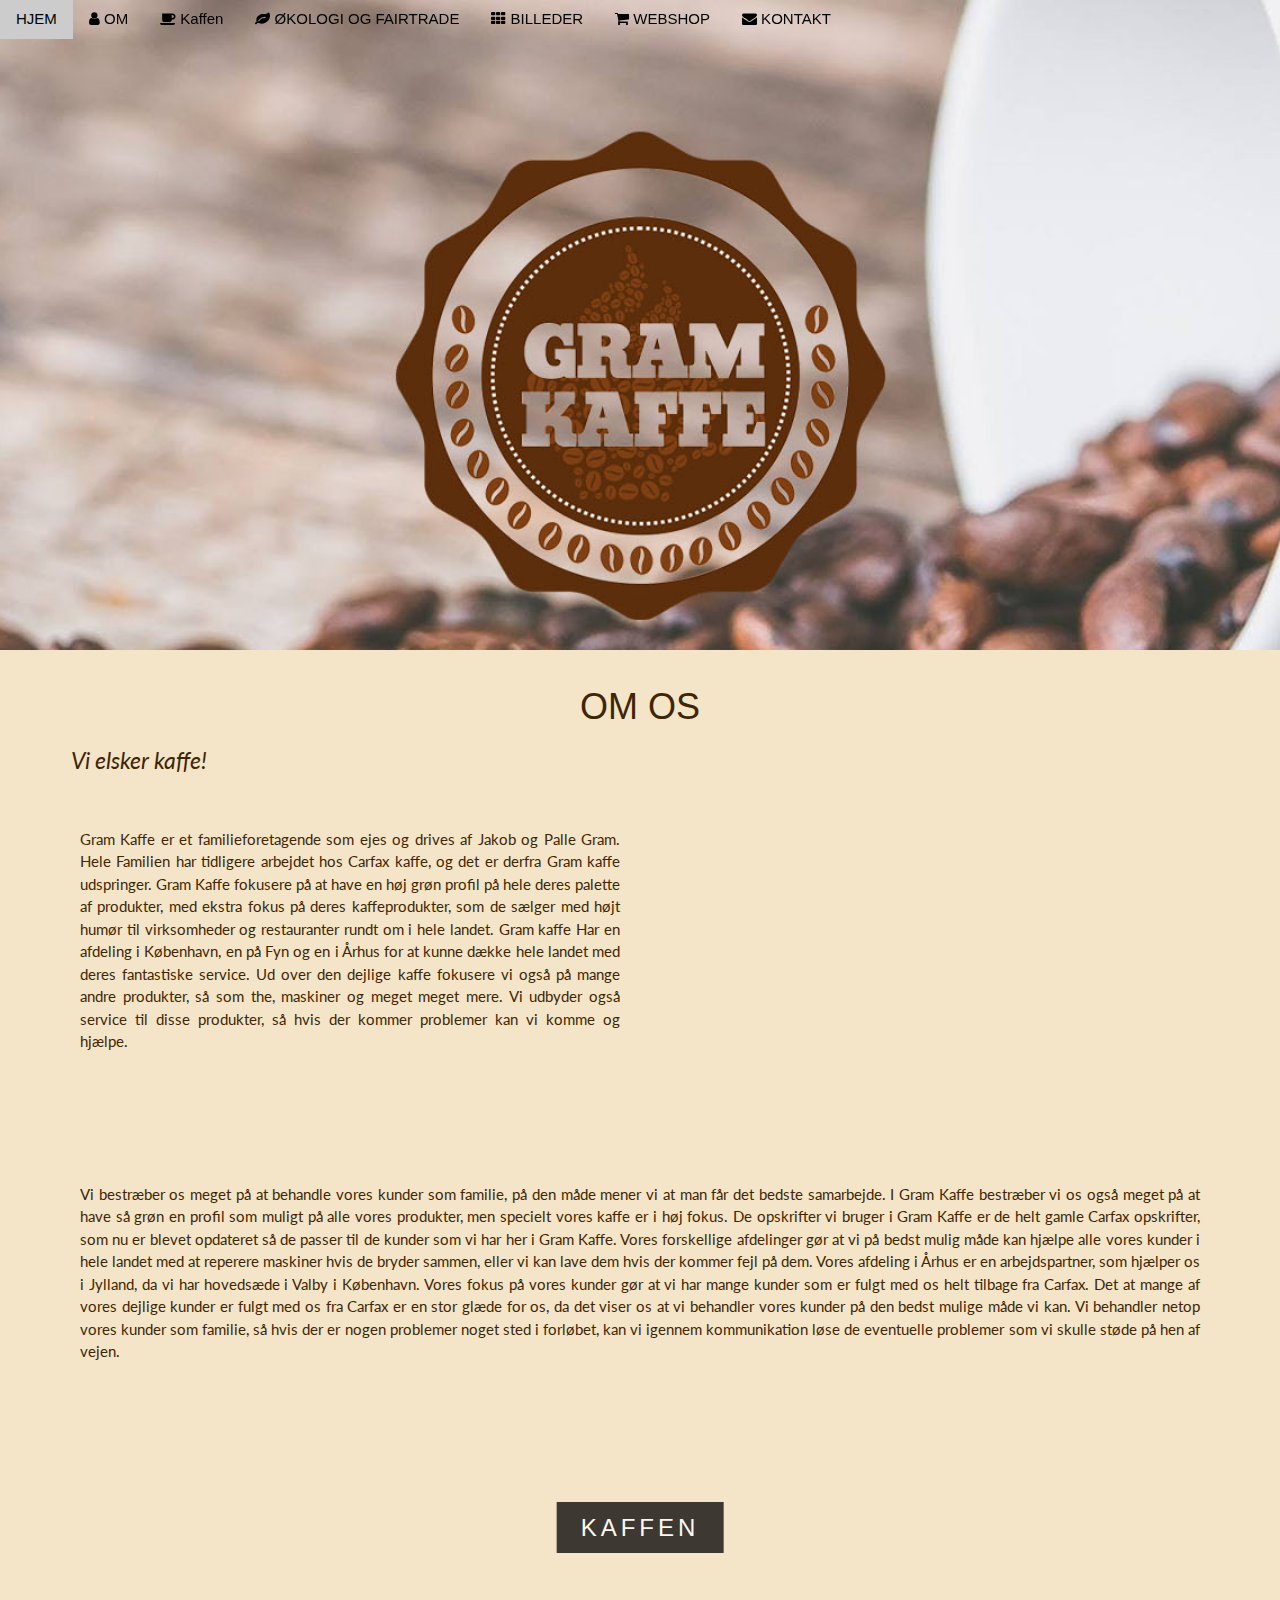
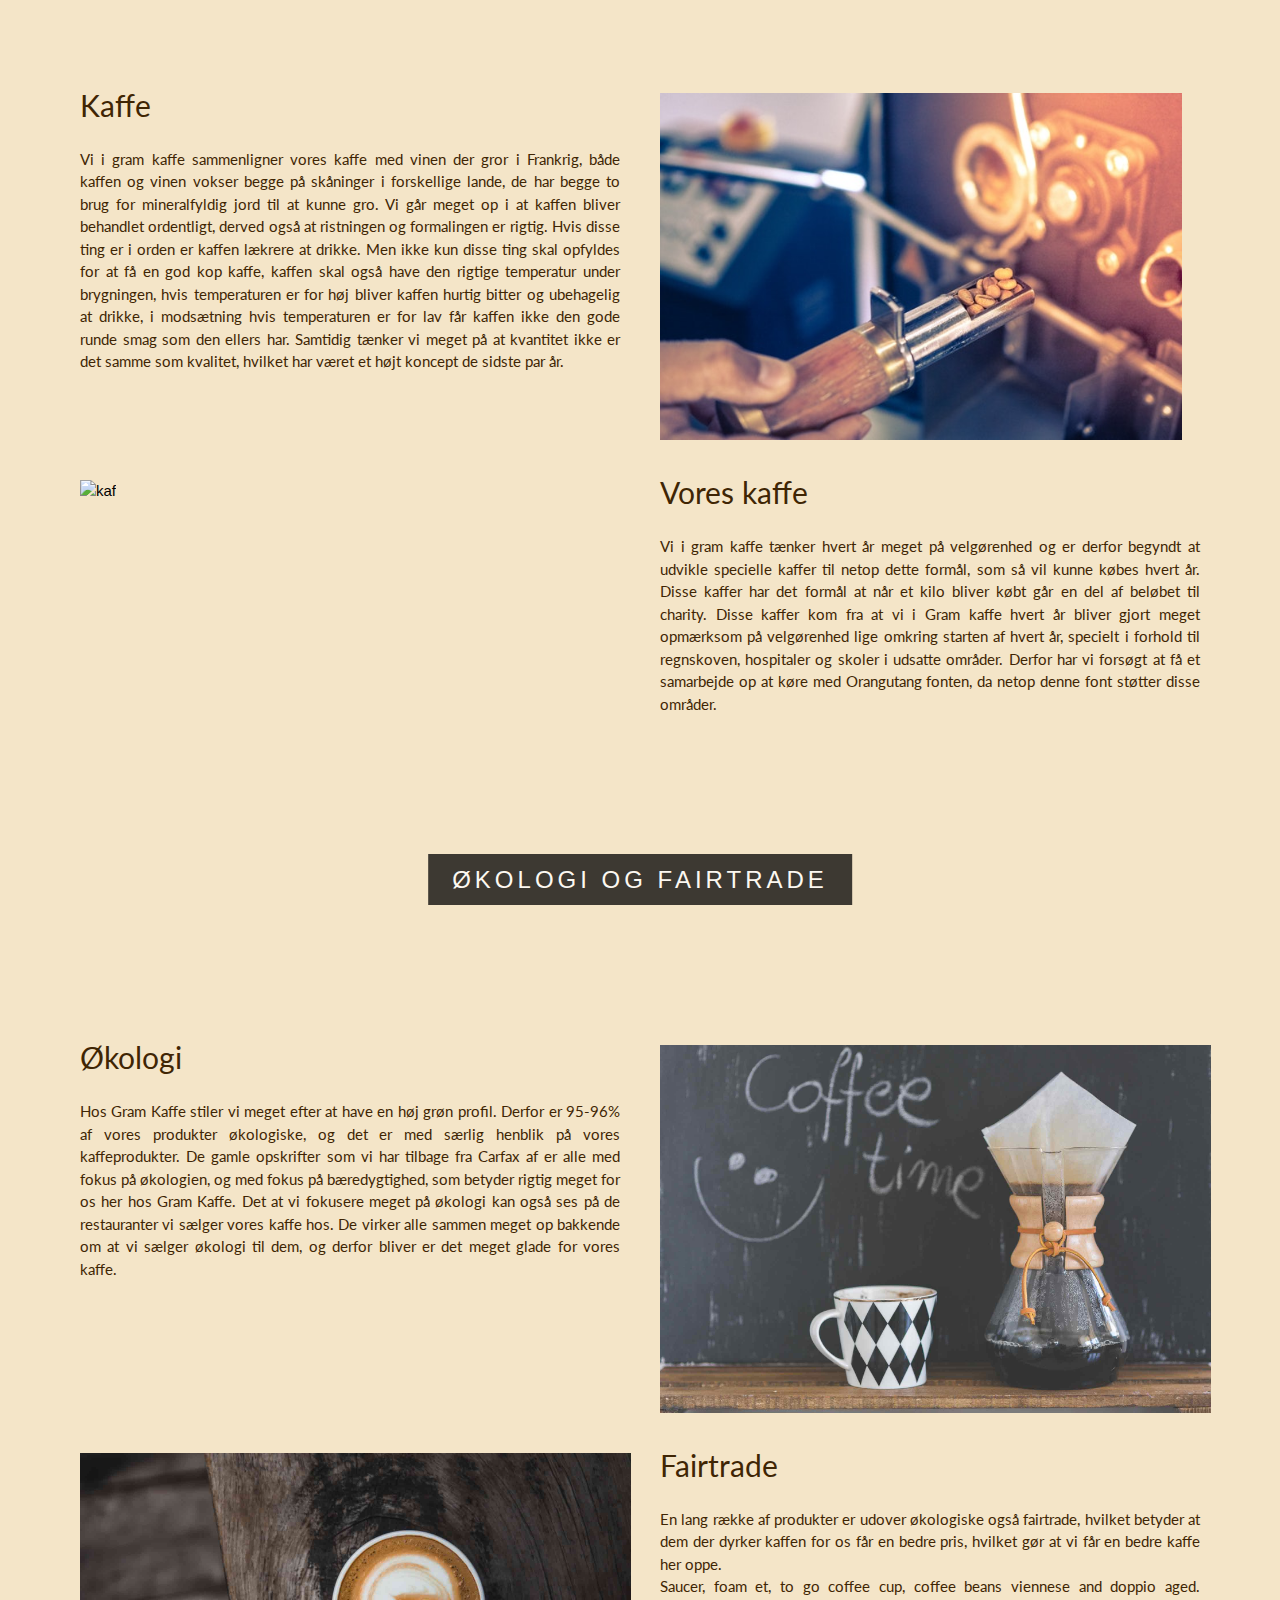
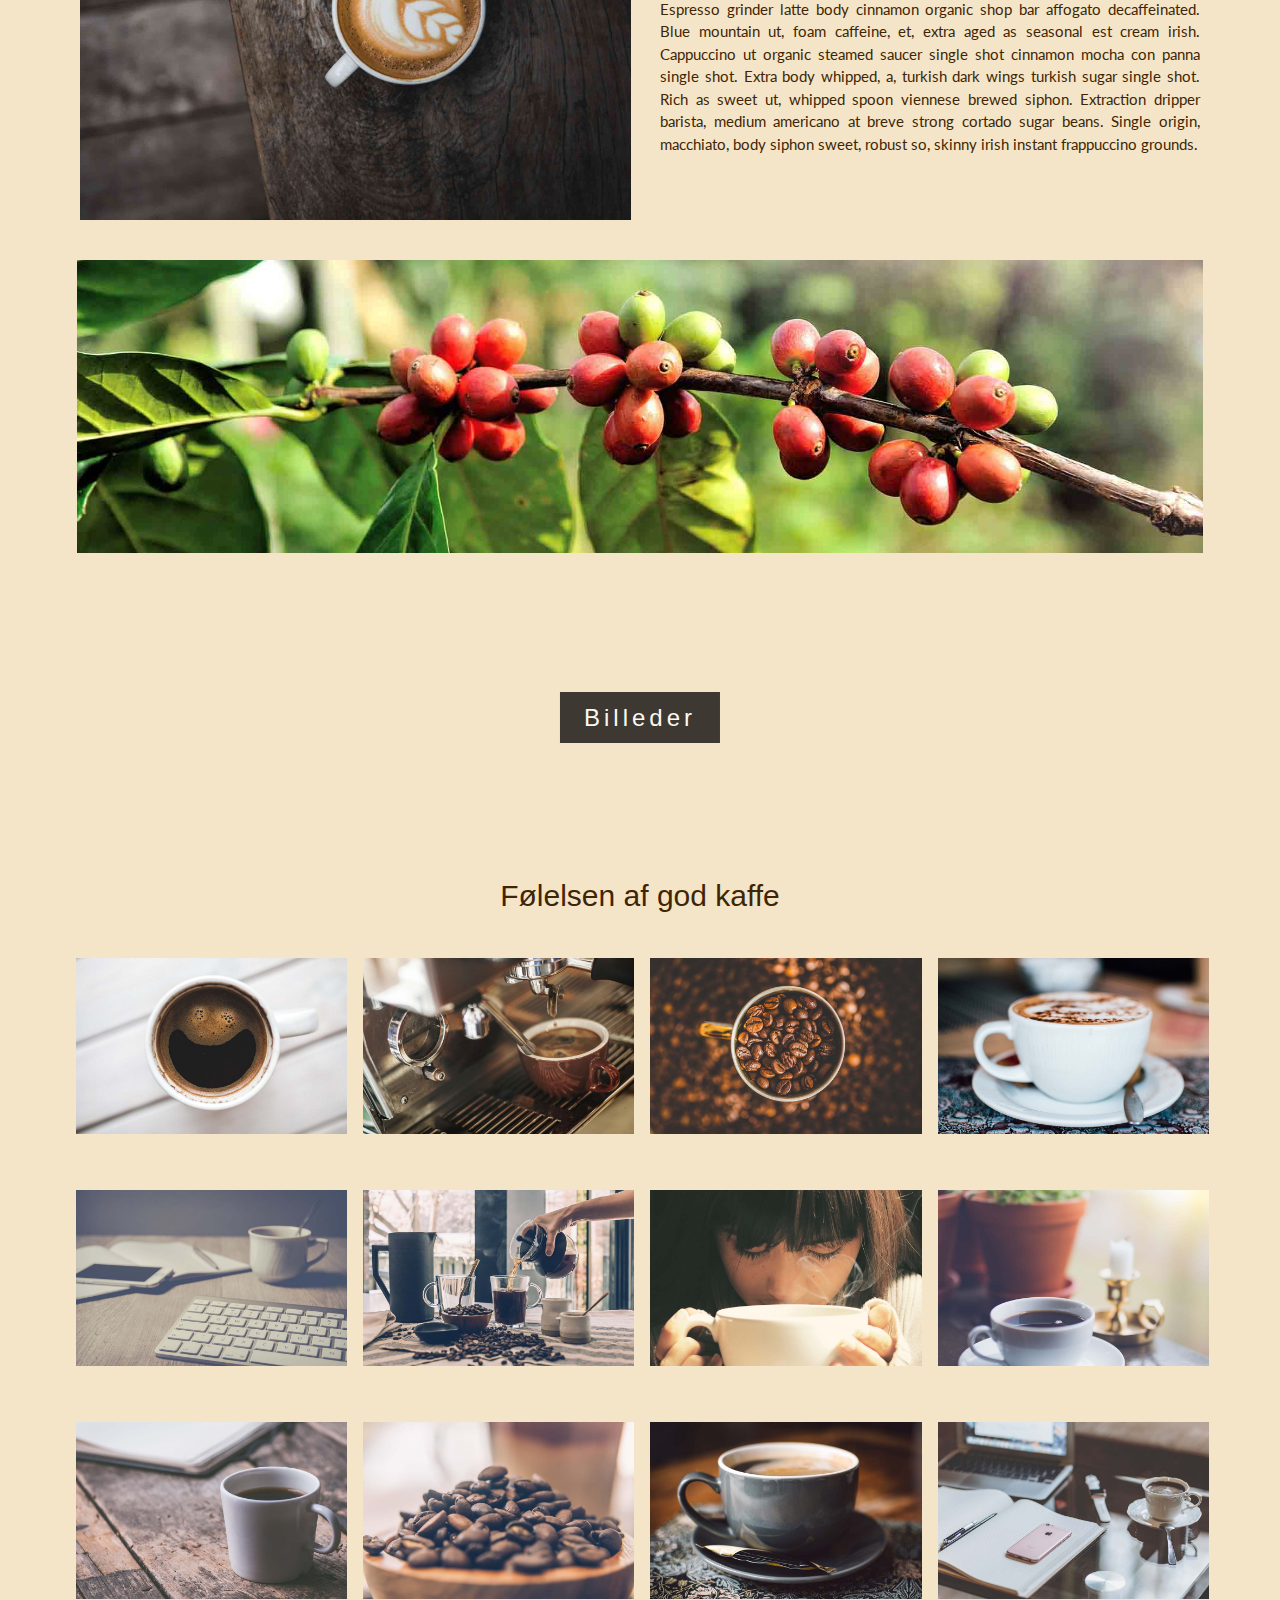
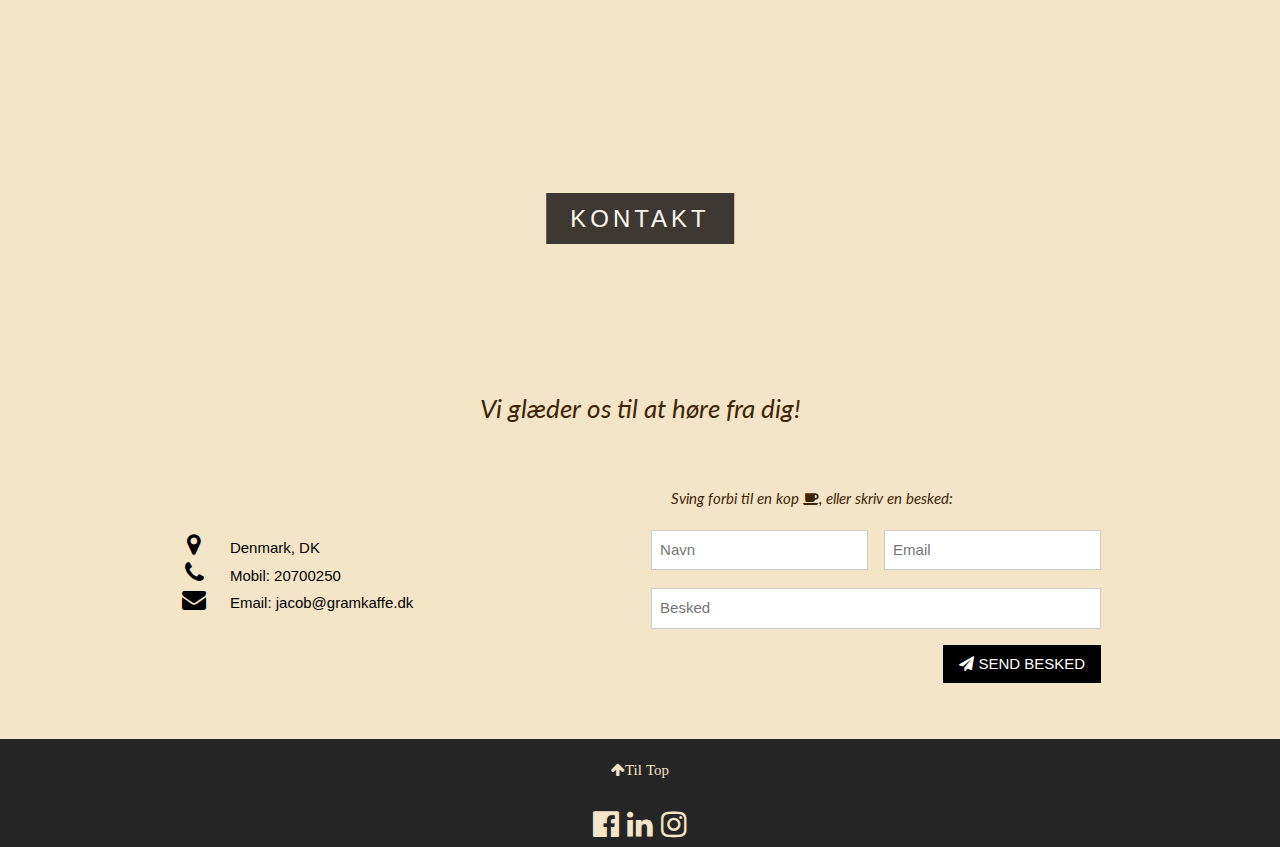
==== commit 23025e64: "billederne er blevet ændret" ====
--- a/index.html
+++ b/index.html
@@ -9,15 +9,15 @@
     <link rel="stylesheet" href="https://fonts.googleapis.com/css?family=Lato">
     <link rel="stylesheet" href="https://cdnjs.cloudflare.com/ajax/libs/font-awesome/4.7.0/css/font-awesome.min.css">
 
-    <link rel="apple-touch-icon" sizes="180x180" href="/apple-touch-icon.png">
-
-    <link rel="icon" type="image/png" sizes="32x32" href="/favicon-32x32.png">
-
-    <link rel="icon" type="image/png" sizes="16x16" href="/favicon-16x16.png">
-
-    <link rel="manifest" href="/site.webmanifest">
-
-    <link rel="mask-icon" href="/safari-pinned-tab.svg" color="#5bbad5">
+    <link rel="apple-touch-icon" sizes="180x180" href="apple-touch-icon.png">
+
+    <link rel="icon" type="image/png" sizes="32x32" href="favicon-32x32.png">
+
+    <link rel="icon" type="image/png" sizes="16x16" href="favicon-16x16.png">
+
+    <link rel="manifest" href="site.webmanifest">
+
+    <link rel="mask-icon" href="safari-pinned-tab.svg" color="#5bbad5">
 
     <meta name="msapplication-TileColor" content="#da532c">
 
@@ -218,7 +218,7 @@
 
                 <div class="middle_row">
                     <div class="image">
-                        <img src="billeder/cup-on-wooden-table.jpeg" alt="kaffebønner">
+                        <img src="billeder/cup-on-wooden-table.jpg" alt="kaffebønner">
                     </div>
 
                     <div class="txt">
@@ -264,55 +264,55 @@
 
                 <div class="w3-row-padding w3-center">
                     <div class="w3-col m3">
-                        <img src="/billeder/12billeder/01.jpg" style="width:100%" onclick="onClick(this)" class="w3-hover-opacity" alt="Smiley Kaffe">
-                    </div>
-
-                    <div class="w3-col m3">
-                        <img src="/billeder/12billeder/02.jpg" style="width:100%" onclick="onClick(this)" class="w3-hover-opacity" alt="Kaffemaskine">
-                    </div>
-
-                    <div class="w3-col m3">
-                        <img src="/billeder/12billeder/03.jpg" style="width:100%" onclick="onClick(this)" class="w3-hover-opacity" alt="Kop med bønner">
-                    </div>
-
-                    <div class="w3-col m3">
-                        <img src="/billeder/12billeder/04.jpg" style="width:100%" onclick="onClick(this)" class="w3-hover-opacity" alt="Kaffe Art">
+                        <img src="billeder/12billeder/01.jpg" style="width:100%" class="w3-hover-opacity" alt="Smiley Kaffe">
+                    </div>
+
+                    <div class="w3-col m3">
+                        <img src="billeder/12billeder/02.jpg" style="width:100%" class="w3-hover-opacity" alt="Kaffemaskine">
+                    </div>
+
+                    <div class="w3-col m3">
+                        <img src="billeder/12billeder/03.jpg" style="width:100%" class="w3-hover-opacity" alt="Kop med bønner">
+                    </div>
+
+                    <div class="w3-col m3">
+                        <img src="billeder/12billeder/04.jpg" style="width:100%" class="w3-hover-opacity" alt="Kaffe Art">
                     </div>
                 </div>
 
                 <div class="w3-row-padding w3-center w3-section">
                     <div class="w3-col m3">
-                        <img src="billeder/12billeder/10.jpg" style="width:100%" onclick="onClick(this)" class="w3-hover-opacity" alt="Working coffee">
-                    </div>
-
-                    <div class="w3-col m3">
-                        <img src="/billeder/12billeder/06.jpg" style="width:100%" onclick="onClick(this)" class="w3-hover-opacity" alt="Hygge Kaffe">
-                    </div>
-
-                    <div class="w3-col m3">
-                        <img src="/billeder/12billeder/07.jpg" style="width:100%" onclick="onClick(this)" class="w3-hover-opacity" alt="Kaffe tår">
-                    </div>
-
-                    <div class="w3-col m3">
-                        <img src="/billeder/12billeder/08.jpg" style="width:100%" onclick="onClick(this)" class="w3-hover-opacity" alt="Kaffekop">
+                        <img src="billeder/12billeder/10.jpg" style="width:100%" class="w3-hover-opacity" alt="Working coffee">
+                    </div>
+
+                    <div class="w3-col m3">
+                        <img src="billeder/12billeder/06.jpg" style="width:100%" class="w3-hover-opacity" alt="Hygge Kaffe">
+                    </div>
+
+                    <div class="w3-col m3">
+                        <img src="billeder/12billeder/07.jpg" style="width:100%" class="w3-hover-opacity" alt="Kaffe tår">
+                    </div>
+
+                    <div class="w3-col m3">
+                        <img src="billeder/12billeder/08.jpg" style="width:100%" class="w3-hover-opacity" alt="Kaffekop">
                     </div>
                 </div>
 
                 <div class="w3-row-padding w3-center w3-section">
                     <div class="w3-col m3">
-                        <img src="billeder/12billeder/09.jpg" style="width:100%" onclick="onClick(this)" class="w3-hover-opacity" alt="Kop Kaffe">
-                    </div>
-
-                    <div class="w3-col m3">
-                        <img src="/billeder/12billeder/05.jpg" style="width:100%" onclick="onClick(this)" class="w3-hover-opacity" alt="Kaffebønner">
-                    </div>
-
-                    <div class="w3-col m3">
-                        <img src="/billeder/12billeder/11.jpg" style="width:100%" onclick="onClick(this)" class="w3-hover-opacity" alt="Varm Latte">
-                    </div>
-
-                    <div class="w3-col m3">
-                        <img src="/billeder/12billeder/12.jpg" style="width:100%" onclick="onClick(this)" class="w3-hover-opacity" alt="Working Coffee">
+                        <img src="billeder/12billeder/09.jpg" style="width:100%" class="w3-hover-opacity" alt="Kop Kaffe">
+                    </div>
+
+                    <div class="w3-col m3">
+                        <img src="billeder/12billeder/05.jpg" style="width:100%" class="w3-hover-opacity" alt="Kaffebønner">
+                    </div>
+
+                    <div class="w3-col m3">
+                        <img src="billeder/12billeder/11.jpg" style="width:100%" class="w3-hover-opacity" alt="Varm Latte">
+                    </div>
+
+                    <div class="w3-col m3">
+                        <img src="billeder/12billeder/12.jpg" style="width:100%" class="w3-hover-opacity" alt="Working Coffee">
                     </div>
                 </div>
             </div>
--- a/stylesheet.css
+++ b/stylesheet.css
@@ -72,24 +72,23 @@
     min-height: 650px;
 }
 
-
 .bgimg-2 {
     background-image: url("billeder/AdobeStock_40190829.jpeg");
     min-height: 250px;
 }
 
 .bgimg-3 {
-    background-image: url(/billeder/coffee-571245571.jpg);
+    background-image: url("billeder/coffee-571245571.jpg");
     min-height: 250px;
 }
 
 .bgimg-4 {
-    background-image: url(/billeder/espresso-ground-coffee-beans-1296x728.jpg);
+    background-image: url("billeder/espresso-ground-coffee-beans-1296x728.jpg");
     min-height: 250px;
 }
 
 .bgimg-5 {
-    background-image: url(/billeder/Screenshot_20180315-144950.jpg);
+    background-image: url("billeder/Screenshot_20180315-144950.jpg");
     min-height: 300px;
 }
 
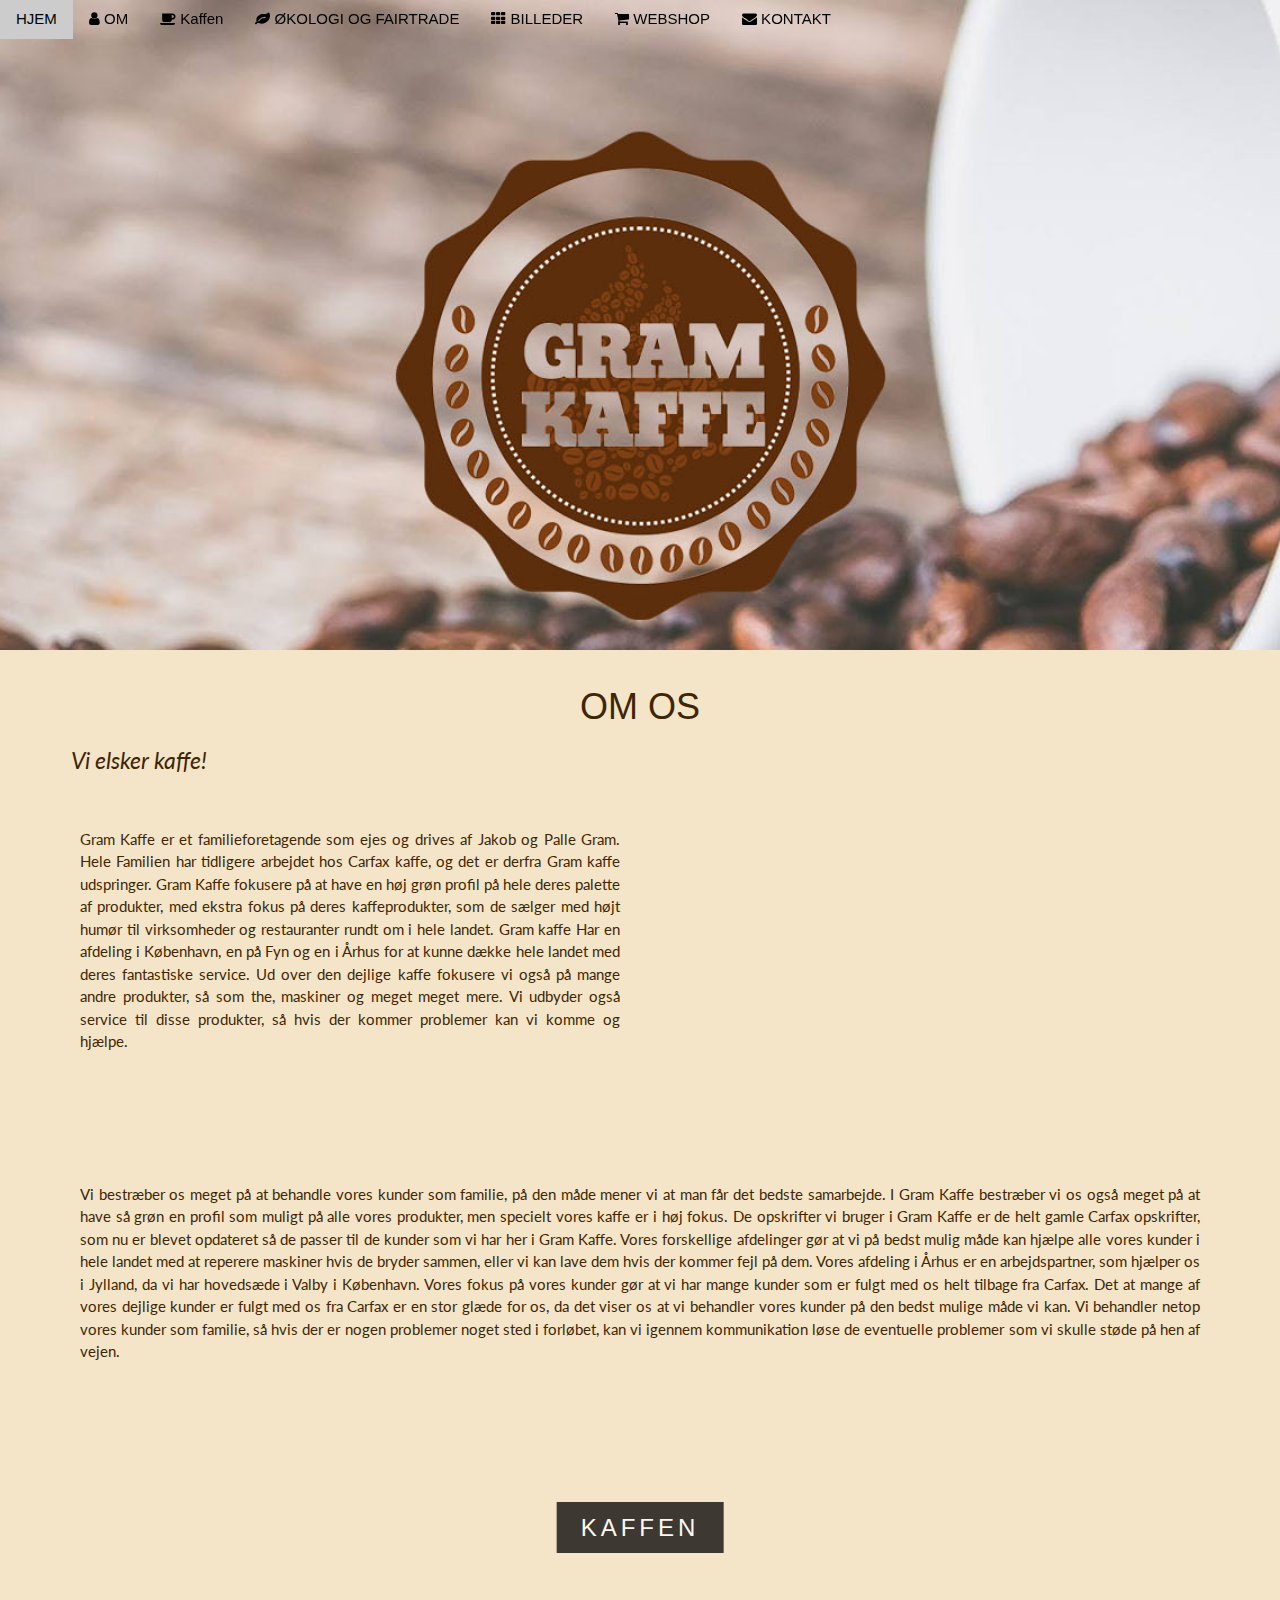
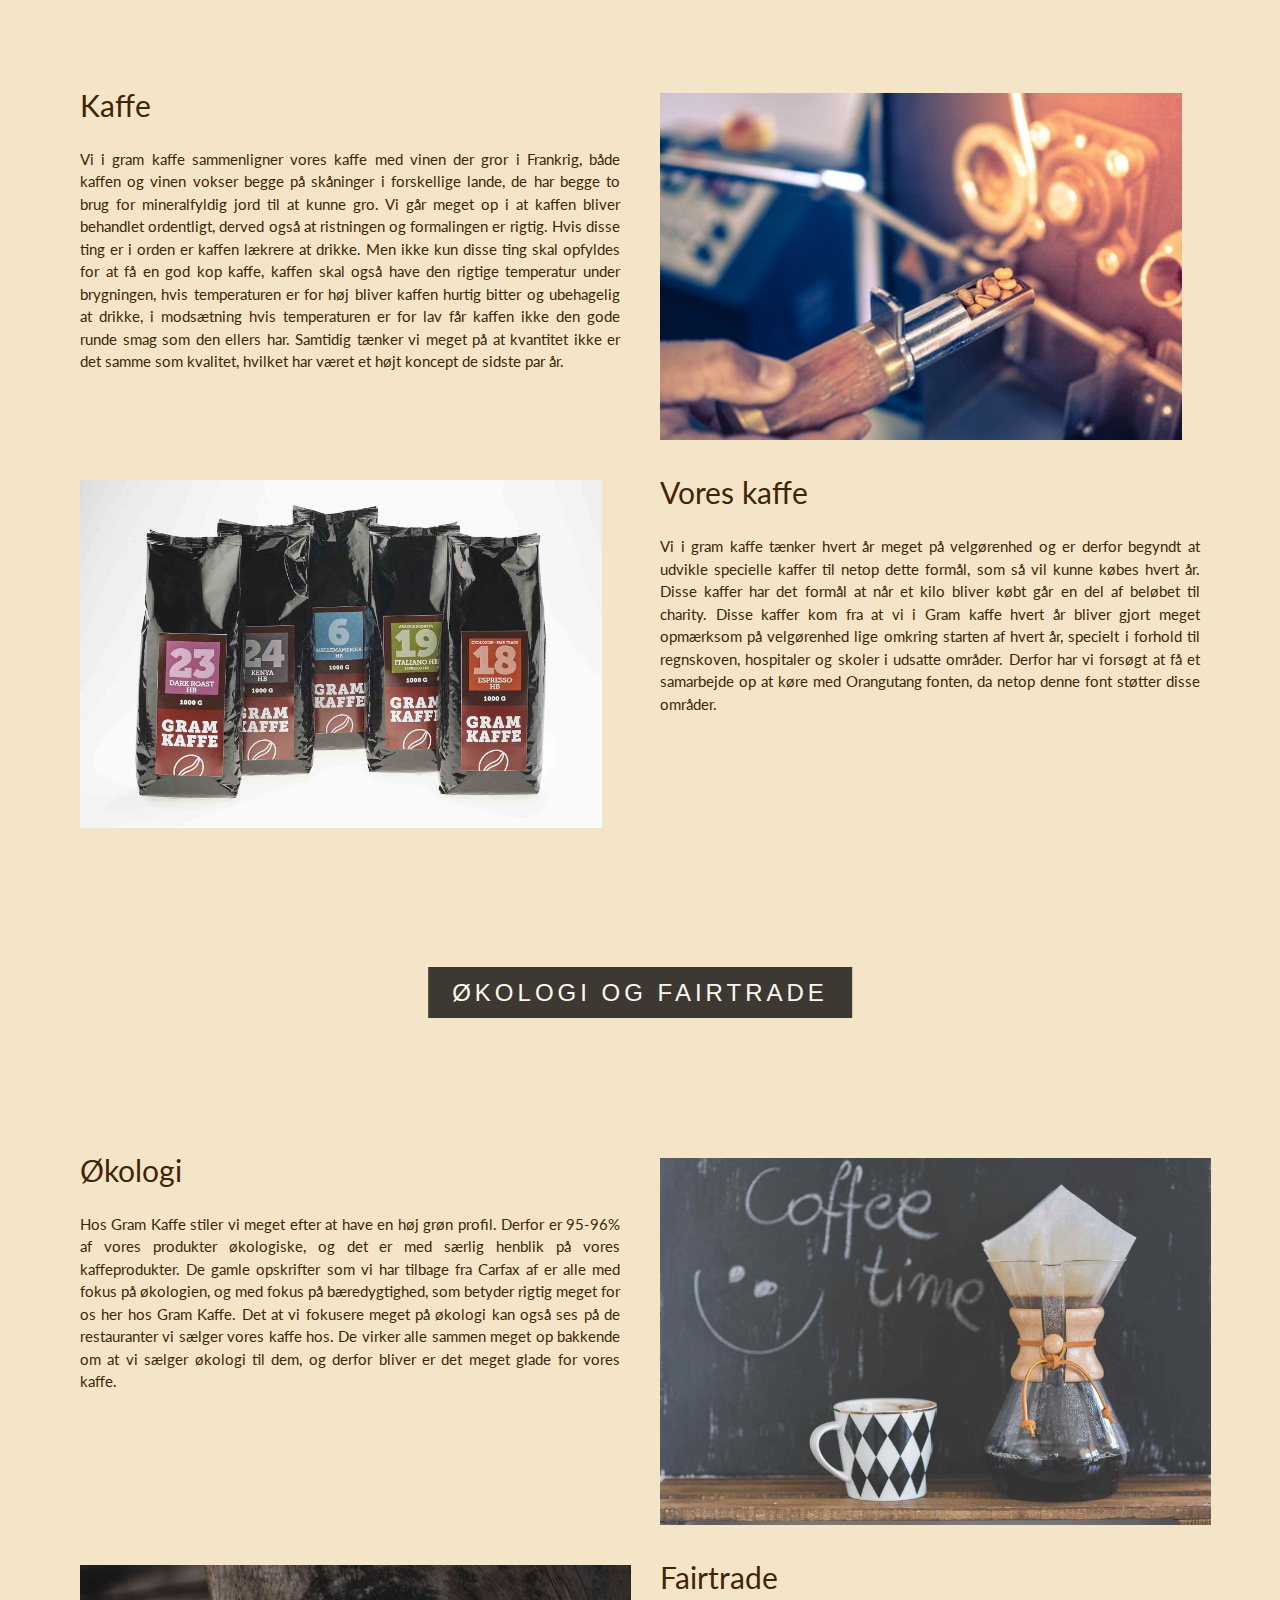
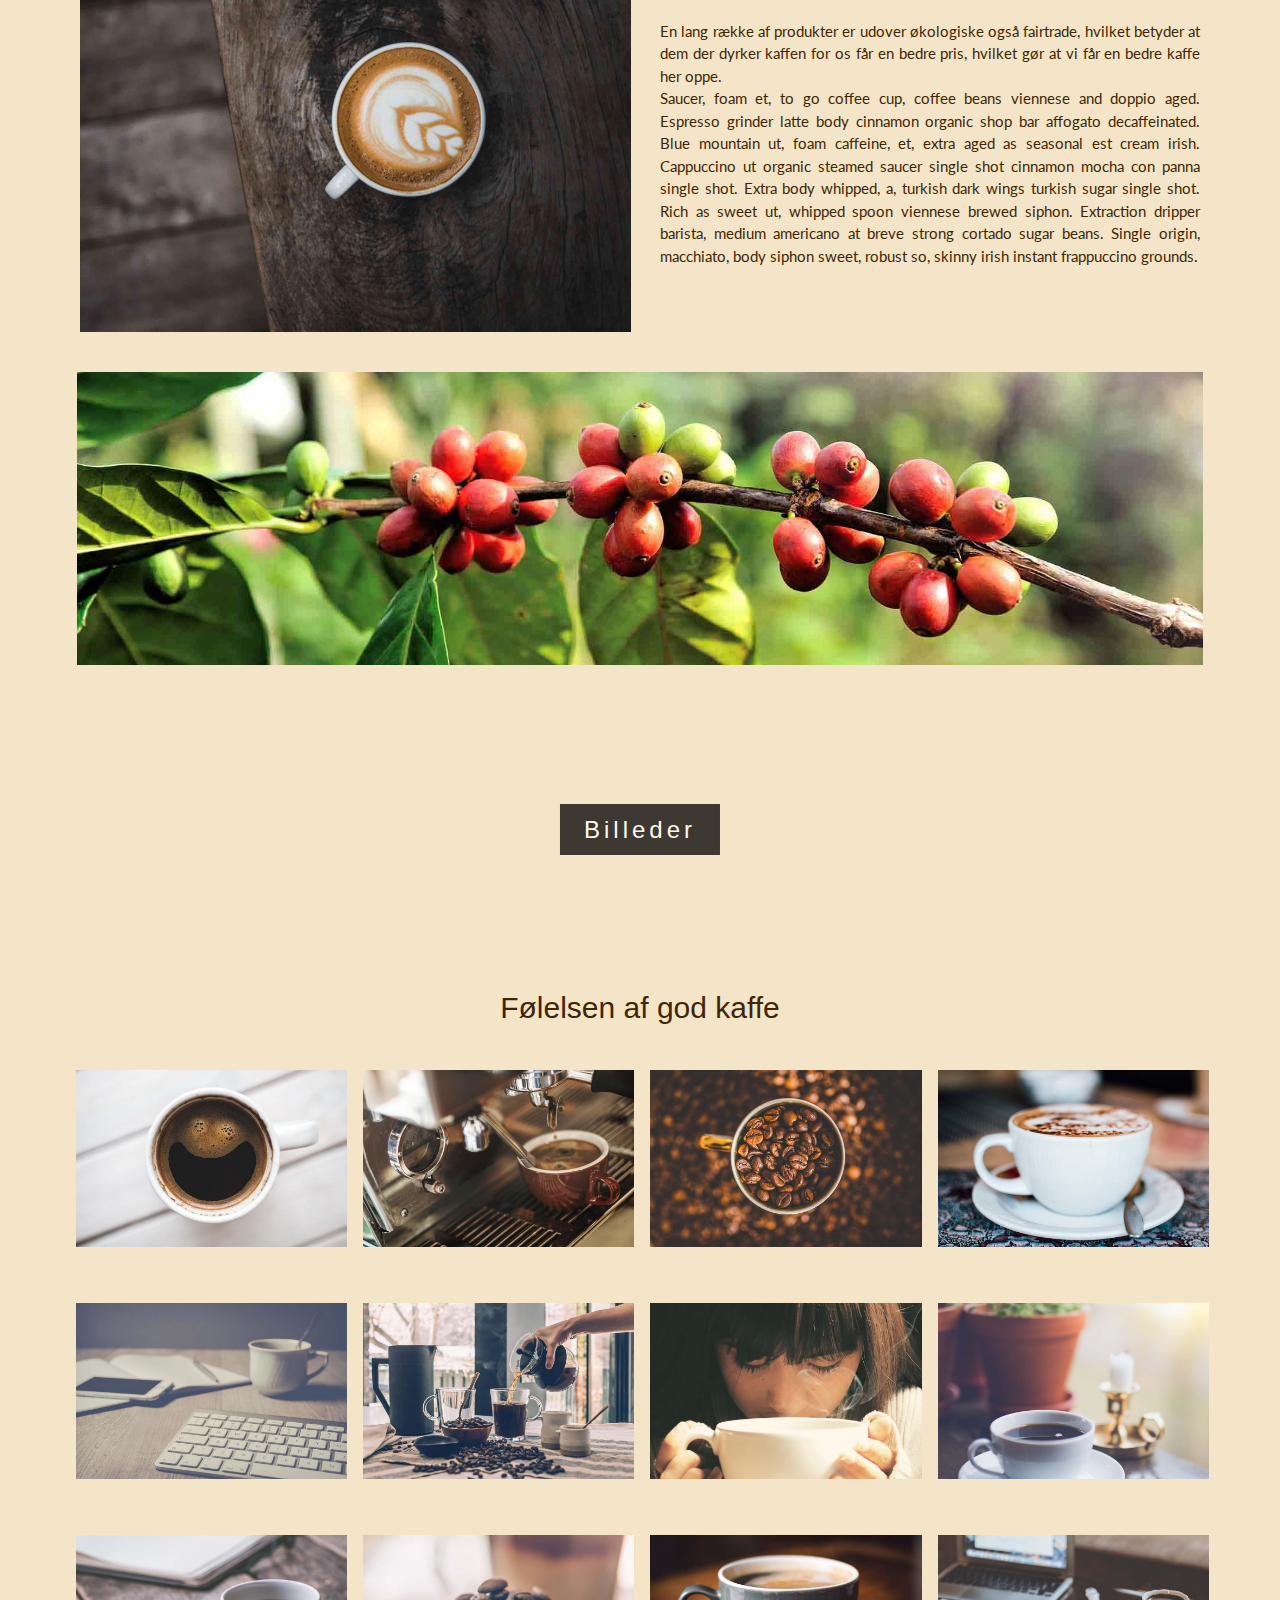
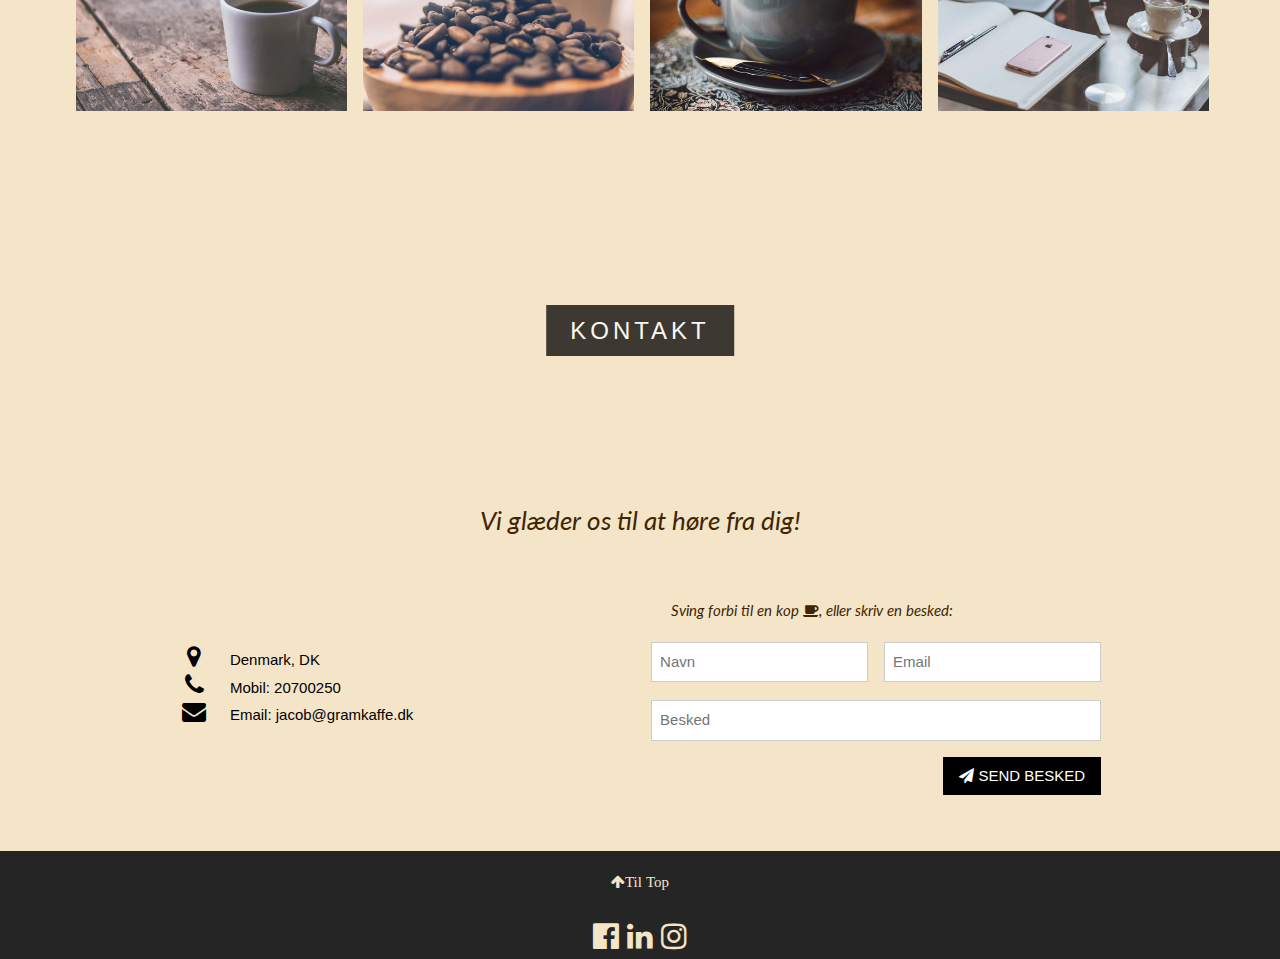
==== commit 779caac7: "kaff billede er inde" ====
--- a/index.html
+++ b/index.html
@@ -175,7 +175,7 @@
 
                 <div class="bottom">
                     <div class="image">
-                        <img src="billeder/Gram%20kaffe%2018.jpg" alt="kaf">
+                        <img src="billeder/Gram-kaffe-18.jpg" alt="kaf">
                     </div>
 
                     <div class="txt">
